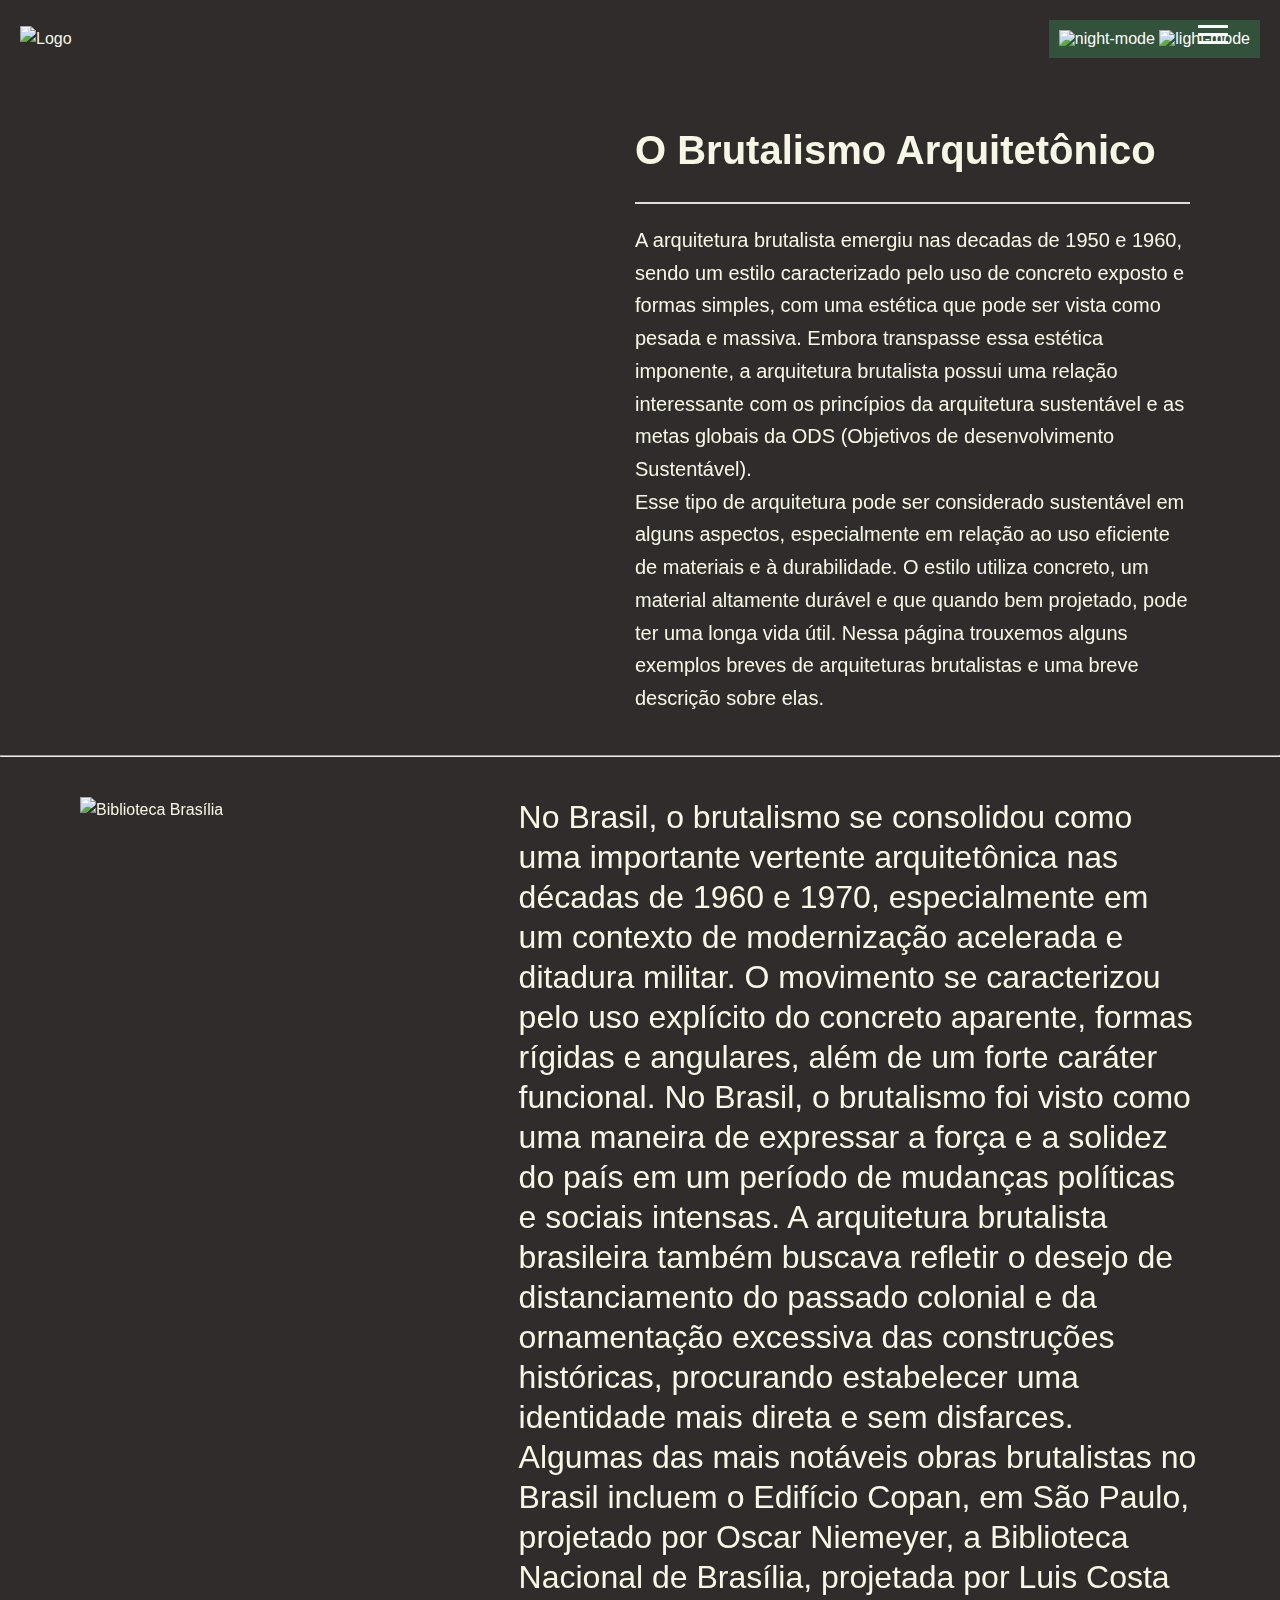
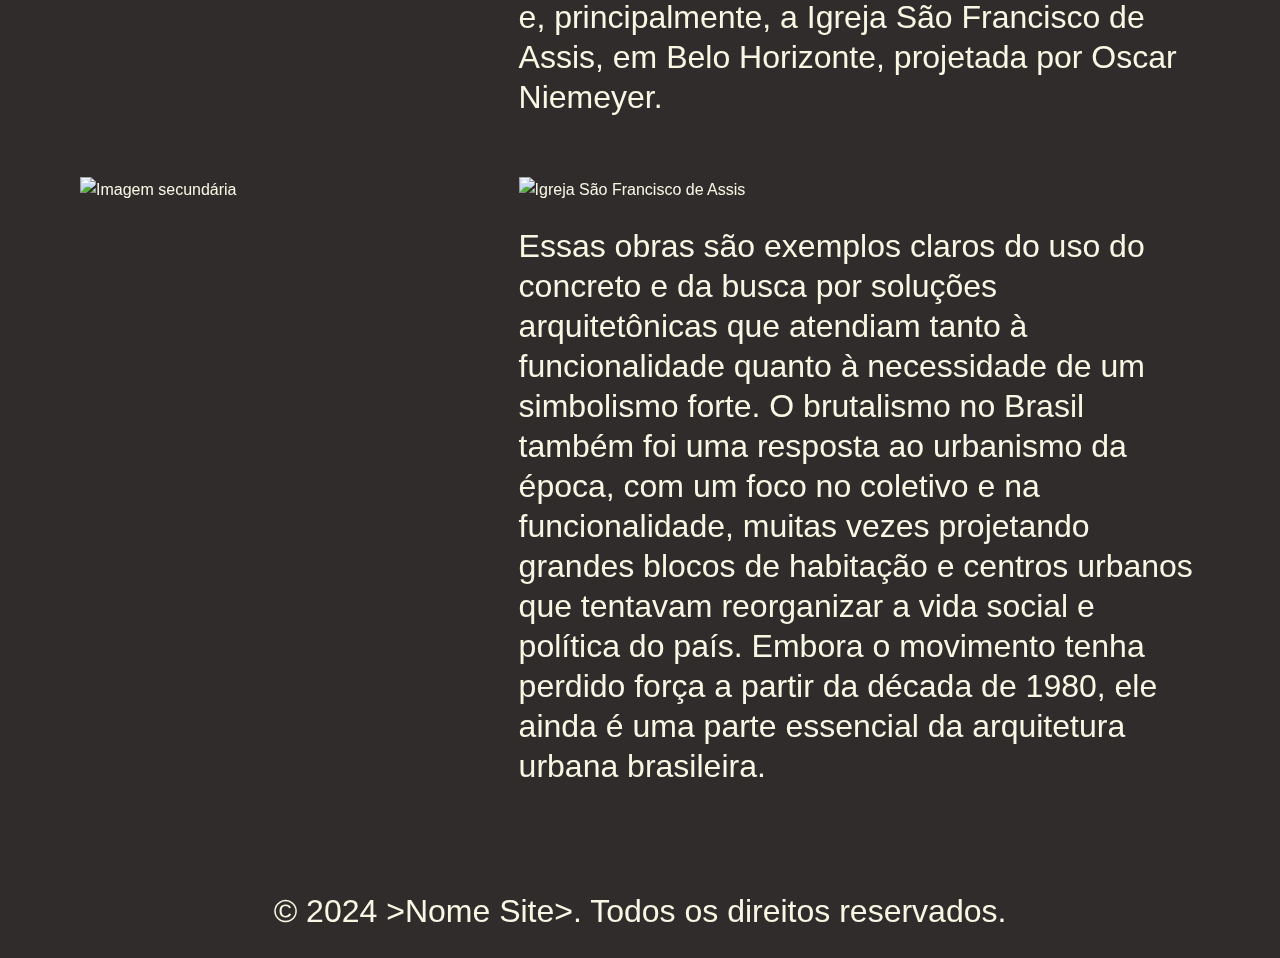
==== index.html @ 1330ae41 "Update index.html" ====
<!DOCTYPE html>
<html lang="pt-br">

<head>
    <meta charset="UTF-8">
    <meta name="viewport" content="width=device-width, initial-scale=1.0">
    <title>Layout de Site</title>
    <link rel="stylesheet" href="css/reset.css">
    <link href="https://fonts.googleapis.com/css2?family=Judson:ital,wght@0,400;0,700;1,400&family=Lobster&family=Playfair+Display:ital,wght@0,400..900;1,400..900&display=swap" rel="stylesheet">
    <link rel="stylesheet" href="./css/stylesheets1.css">
    <link rel="stylesheet" href="css/menu.css">
    <script src="js/header.js"></script>
</head>

<body>
    <section class="main-content">
        <div class="left-section">
            <iframe src="https://www.youtube.com/embed/bSVIuBmfrOA" frameborder="0" allow="accelerometer; autoplay; clipboard-write; encrypted-media; gyroscope; picture-in-picture" allowfullscreen></iframe>
        </div>
        <div class="right-section">
            <h1>O Brutalismo Arquitetônico</h1>
            <hr>
            <p><small>
                A arquitetura brutalista emergiu nas decadas de 1950 e 1960, sendo um estilo caracterizado pelo uso de concreto exposto e formas simples, com uma estética que pode ser vista como pesada e massiva.
                Embora transpasse essa estética imponente, a arquitetura brutalista possui uma relação interessante com os princípios da arquitetura sustentável e as metas globais da ODS (Objetivos de desenvolvimento Sustentável).
                <br>
                Esse tipo de arquitetura pode ser considerado sustentável em alguns aspectos, especialmente em relação ao uso eficiente de materiais e à durabilidade. O estilo utiliza concreto, um material altamente durável e que quando bem projetado, pode ter uma longa vida útil.
                Nessa página trouxemos alguns exemplos breves de arquiteturas brutalistas e uma breve descrição sobre elas.
            </small></p>
        </div>
    </section>

    <hr>

    <section class="additional-content">
        <!-- cima -->
        <div class="upper-row">
            <div class="upper-left-column">
                <img src="imgs/Biblioteca_Nacional_de_Brasília.jpg" alt="Biblioteca Brasília">
            </div>
            <div class="upper-right-column">
                <p>
                    No Brasil, o brutalismo se consolidou como uma importante vertente arquitetônica nas décadas de 1960 e 1970, especialmente em um contexto de modernização acelerada e ditadura militar. O movimento se caracterizou pelo uso explícito do concreto aparente, formas rígidas e angulares, além de um forte caráter funcional. No Brasil, o brutalismo foi visto como uma maneira de expressar a força e a solidez do país em um período de mudanças políticas e sociais intensas. A arquitetura brutalista brasileira também buscava refletir o desejo de distanciamento do passado colonial e da ornamentação excessiva das construções históricas, procurando estabelecer uma identidade mais direta e sem disfarces.

Algumas das mais notáveis obras brutalistas no Brasil incluem o Edifício Copan, em São Paulo, projetado por Oscar Niemeyer, a Biblioteca Nacional de Brasília, projetada por Luis Costa e, principalmente, a Igreja São Francisco de Assis, em Belo Horizonte, projetada por Oscar Niemeyer.
                </p>
                
            </div>
        </div>
    
        <!-- baixo -->
        <div class="lower-row">
            <div class="lower-left-column">
                <img src="imgs/Edifício_Copan.jpg" alt="Imagem secundária">
            </div>
            <div class="lower-right-column">
    
                <img src="imgs/Igreja_Sao_Franciso_Assis.jpg" alt="Igreja São Francisco de Assis">
                <p>
                    Essas obras são exemplos claros do uso do concreto e da busca por soluções arquitetônicas que atendiam tanto à funcionalidade quanto à necessidade de um simbolismo forte. O brutalismo no Brasil também foi uma resposta ao urbanismo da época, com um foco no coletivo e na funcionalidade, muitas vezes projetando grandes blocos de habitação e centros urbanos que tentavam reorganizar a vida social e política do país. Embora o movimento tenha perdido força a partir da década de 1980, ele ainda é uma parte essencial da arquitetura urbana brasileira.
                </p>
            </div>
        </div>
    </section>

    <footer>
        <p>&copy; 2024 >Nome Site>. Todos os direitos reservados.</p>
    </footer>

    <script src="js/script.js" defer></script>
</body>

</html>
---- css/stylesheets1.css ----
* {
    margin: 0;
    padding: 0;
    box-sizing: border-box;
}

/* Corpo e tipografia */
body {
    font-family: Helvetica, Arial, sans-serif;
    line-height: 1.6;
    color: #f6f8e4;
    background-color: #302c2c;
    transition: background-color 0.3s, color 0.3s;
}

h1 {
  font-weight: bold;
  font-size: 64px;
}

p {
  font-weight: 500;
  font-size: 32px;
}

small {
  font-weight: 400;
  font-size: 20px;
}


/* Cabeçalho */
header {
    display: flex;
    justify-content: space-between;
    align-items: center;
    padding: 20px;
    background-color: #302c2c;
    color: #f6f8e4;
}

/* Sessão principal */
.main-content {
    display: flex;
    justify-content: space-between;
    padding: 40px;
    gap: 20px;
}

.main-content .left-section iframe {
  width: 100%;
  height: 500px;
  max-width: 1000px;
}

.main-content .left-section{
  flex: 1;
}

.main-content .right-section {
  max-width: 600px;
  flex: 1;
  padding-left: 20px;
  margin-right: 50px;

}

.main-content h1 {
    font-size: 2.5rem;
    margin-bottom: 20px;
}

.main-content hr {
    margin: 20px 0;
    border: 1px solid #ddd;
}

.main-content p {
    font-size: 1.2rem;
    line-height: 1.6;
}

/* Sessão abaixo da principal */
.additional-content {
  display: flex;
  flex-direction: column;
  gap: 20px;
  padding: 40px;
  margin-left: 40px;
  margin-right: 40px;
}

.upper-row,
.lower-row {
  display: flex;
  gap: 20px;
  width: 100%;
}

.upper-row {
  padding-bottom: 20px;
}

.lower-row {
  padding-top: 20px
}

.upper-left-column,
.lower-left-column {
  flex: 1;
  max-width: 40%;
  padding-right: 20px;
}

.upper-right-column,
.lower-right-column {
  flex: 1.8;
  padding-left: 20px;
}

.upper-left-column,
.upper-right-column {
  max-height: 35%;
}

.lower-left-column,
.lower-right-column {
  max-height: 75%;
}

.upper-right-column p,
.lower-right-column p {
  text-align: left;
  line-height: 1.25;
}

.lower-right-column p {
  padding-top: 24px;
}

.upper-left-column img,
.lower-left-column img,
.lower-right-column img {
  width: 100%;
  height: auto;
  object-fit: cover;
}

/* Rodapé */
footer {
    background-color: #302c2c;
    color: #f6f8e4;
    text-align: center;
    padding: 20px;
    margin-top: 40px;
}

/* Responsividade */

  @media screen and (max-width: 768px) {
    .main-content {
        flex-direction: column;
        padding: 20px;
    }

    .main-content .left-section iframe {
        height: 300px;
    }

    .main-content .right-section {
        margin-left: 0;
        margin-right: 0;
    }

    .additional-content {
        flex-direction: column;
        padding: 20px;
    }

    .additional-content .left-column,
    .additional-content .right-column {
        width: 100%;
        margin-bottom: 20px;
    }
}

/* ------------------- ESTRUTURA Páginas de info -------------------------- */

.body-info {
    line-height: 1.6;
    transition: background-color 0.3s, color 0.3s;
    margin: 0;
    font-family: Helvetica, Arial, sans-serif;
    background-color: #302c2c;
    justify-content: center;
    align-items: center;
    min-height: 100vh;
  }

.container-info {
    width: 80%;
    max-width: 600px;
    margin: 50px auto;
    background-color: #BCB7C6;
    overflow: hidden;
    box-shadow: 0 4px 6px rgba(0, 0, 0, 0.3);
  }
  
  .header-info {
    background-color: #32523C;
    color: white;
    padding: 20px;
    text-align: center;
  }
  
  .content-info {
    padding: 20px;
    font-size: 16px;
    line-height: 1.5;
    color: #302c2c;
  }
  .content-info h2 {
    margin-top: 0;
  }
  .content-info h3 {
    margin-top: 0;
  }

  form {
    display: flex;
    flex-direction: column;
  }

  label {
    margin: 10px 0 5px;
    font-weight: bold;
  }

  input, textarea {
    width: 100%;
    padding: 10px;
    margin-bottom: 15px;
    border: 1px solid #000000;
    font-size: 14px;
  }

  textarea {
    resize: vertical;
    min-height: 100px;
  }

  button {
    background-color: #32523C;
    color: white;
    padding: 10px;
    border: none;
    font-size: 16px;
    cursor: pointer;
  }

  button:hover {
    background-color: #444;
  }

 /* ------------- ESTRUTURA PÁGINAS DE ASSUNTO/CONTEUDO ------------------*/

 .body-cont {
    font-family: Helvetica, Arial, sans-serif;
    line-height: 1.6;
    color: #f6f8e4;
    background-color: #302c2c;
    transition: background-color 0.3s, color 0.3s;
    margin: 0;
    padding: 0;
    justify-content: center;
    align-items: center; 
    min-height: 100vh;
}
  .container-cont {
    width: 90%;
    max-width: 1200px;
    margin: 0;
  }
  
  .carrossel {
    width: 100%;
    height: 400px;
    margin-bottom: 20px;
    overflow: hidden; 
    display: flex;
    justify-content: center;
    align-items: center;
  }
  
  .carrossel img {
    width: 100%;
    height: 100%;
    object-fit: cover; 
    display: block; 
    margin-left: 5%;
    margin-right: 5%;
}
  .content-cont {
    display: flex;
    gap: 20px;
  }
  
  /* Coluna esquerda */
  .coluna-esq-cont {
    margin-left: 5%;
    margin-right: 5%;
    flex: 1;
    display: flex;
    flex-direction: column;
    gap: 20px;
  }
  
  .box-cont {
    text-align: center;
  }

  .box-cont img {
    max-width: 100%;

}
  
  /* Coluna direita */
  .coluna-dir-cont {
    flex: 2;
    background-color: #302c2c;
    padding: 20px;
  }
  
  .coluna-dir-cont h2 {
    color: #f6f8e4;
  }
  
  .coluna-dir-cont p {
    color: #f6f8e4;
    line-height: 1.6;
    margin-top: 20px;
    margin-bottom: 20px;
  }

  /* ESTILIZAÇÃO Páginas de Assunto */

  .coluna-esq-cont img{
    margin-top: 50px;
    height: 450px;
    
  }

  .coluna-esq-cont h6{
    font-size: 0.9em;
  }

  .coluna-dir-cont h1{
    font-size: 2.5em;
    font-weight: bold;
  }

  .coluna-dir-cont h2{
    font-size: 1.5em;
    font-weight: bold;
  }

  .coluna-dir-cont h3{
    font-size: 1.3em;
    font-weight: bold;
  }

  .coluna-dir-cont p{
    font-size: 1.2em;
  }

  .coluna-dir-cont a,
  .coluna-esq-cont a{
    color: #BCB7C6;
    font-weight: bold; 
  }

  .coluna-dir-cont li{
    font-size: 1.2em;
    list-style-type: disc;

  }

  /* ESTILIZAÇÃO DA TABELA NA PÁGINA DE TECNOLOGIA SUSTENTAVEL */

  .sustainable-tech-table {
    width: 100%;
    border-collapse: collapse;
    font-family: Arial, sans-serif;
    text-align: left;
    margin: 20px 0;
    background-color: #302c2c;
    color: #f6f8e4;
}

  .sustainable-tech-table thead th {
    background-color: #32523C;
    color: #f6f8e4;
    padding: 12px;
    font-weight: bold;
    border-bottom: 2px solid #ddd;
}

  .sustainable-tech-table tbody td {
    padding: 10px;
    border-bottom: 1px solid #ddd;
}

  .sustainable-tech-table tbody tr:nth-child(even) {
    background-color: #444;
}

  .sustainable-tech-table tbody tr:hover {
    background-color: #555;
}

/* responsividade */

@media (max-width: 768px) {
  .content-cont {
    flex-direction: column;
    gap: 10px;
  }

  .carrossel img {
    width: 100%;
    height: auto;
  }

  .coluna-esq-cont, .coluna-dir-cont {
    flex: 1;
  }

  .coluna-esq-cont img {
    width: 100%;
    height: auto;
  }
}

@media (max-width: 480px) {
  .coluna-dir-cont h1 {
    font-size: 1.8em;
  }

  .coluna-dir-cont h2 {
    font-size: 1.2em;
  }

  .coluna-dir-cont p {
    font-size: 1em;
  }

  .coluna-esq-cont img {
    height: 300px; /* Ajuste a altura da imagem em telas menores */
  }
}
---- css/menu.css ----
*{
    text-decoration: none;
    list-style: none;
}
.menu{
    background:url('data:image/svg+xml,<svg viewBox="0 0 1000 1000" xmlns="http://www.w3.org/2000/svg"><defs><filter id="b" x="-500" y="-500" width="2000" height="2000" filterUnits="userSpaceOnUse"><feGaussianBlur in="SourceGraphic" stdDeviation="100"/></filter><filter id="a" x="-500" y="-500" width="2000" height="2000" filterUnits="userSpaceOnUse">><feFlood flood-color="%23fff" result="neutral-gray"/><feTurbulence type="fractalNoise" baseFrequency="2.5" numOctaves="100" stitchTiles="stitch" result="noise"/><feColorMatrix in="noise" type="saturate" values="0" result="destaturatedNoise"/><feComponentTransfer in="desaturatedNoise" result="theNoise"><feFuncA type="table" tableValues="0 0 0.05 0"/></feComponentTransfer><feBlend in="SourceGraphic" in2="theNoise" mode="soft-light" result="noisy-image"/></filter><radialGradient id="c" cx="50%" cy="50%" r="50%" fx="20%" fy="40%"><stop offset="0%" stop-color="%2349805e"/><stop offset="100%" stop-color="rgba(73,121,128,0.2)"/></radialGradient></defs><rect width="100%" height="100%"/><g filter="url(%23a)"><g filter="url(%23b)"><svg width="1000" height="1000" viewBox="0 0 500 500" xmlns="http://www.w3.org/2000/svg" transform="translate(-16.166 -17.051)"><path fill="url(%23c)" d="M475.5 404q-55.5 104-182 115T137 415q-30-115 15-204.5T301.5 119q104.5-2 167 89.5t7 195.5Z"/></svg></g></g><svg width="500" height="90.312" viewBox="0 0 1218 220" fill="none" xmlns="http://www.w3.org/2000/svg" transform="translate(250 454.844)"><path  fill="%23011537"/></svg></svg>');
    background-size:cover;
    background-position: center;;
    display: flex;
    opacity: 0 !important;
    pointer-events:none;
    justify-content: center;
    align-items: center;
    position: absolute;
    left:0;
    top:0;
    width:auto;
    width: 100vw;
    height: 100vh;
    max-width: 100%;
    padding:3rem;
    transition: .5s ease;
    z-index: 9999;
}
.menu ul{
    display: flex;
    flex-direction: column;
    align-items: center;
    width: 100%;
}
.menu ul li a{
    position: absolute;
    top:0; 
    left:0;
    color:white;
    font-family: "Playfair Display", serif;
    font-size:2rem;
    transition: .5s ease;
}
.menu ul li a:hover{
    /* letter-spacing: 3px; */
    /* transform-origin: center; */
    transform:scale(1.2);
}
.menu ul li{
    display: flex;
    max-width: 500px;
    white-space: nowrap;
    position: relative;
    padding:2rem;
}
.menu ul li a::before{
    content: '';
    position: absolute;
    left:-25px;
    top:calc(50% - 2px);
    width: 5px;
    height: 5px;
    border-radius:5px;
    background:white;
    transition: .5s ease-in-out;
}
.menu ul li:hover a::before{
    width:2px;
    height: 100%;
    border-radius:30px;
    left:-10px;
    top: 0;
}
.toggle-menu{
    display: flex;
    flex-direction: column;
    justify-content: center;
    gap:5px;
    align-items: center;
    position: absolute;
    top:calc(17px);
    right:50px;
    cursor: pointer;
    height:35px;
    width:35px;
    z-index: 99999;
}
.visible-menu{
    pointer-events: initial;
    opacity: 1 !important
}
.bar{
    position: relative;
    width:30px;
    height: 3px;
    background-color: white;
    transition:.5s ease
}
.middle-bar{
    background:transparent !important
}
.top-bar{
    position: absolute;
    transform: rotate(45deg);
    
}
.bottom-bar{
    position: absolute;
    transform: rotate(-45deg);
    
}
.toggle_icon{
    background:#ffffff22;
    border-radius:100%;
    width:50px;
    height: 50px;;
}
.header{
    position:absolute;
    transition:.2s ease;
}
.sticky-header{
    position:fixed;
    width:100%;
    top: 0;
    transition:0s;
}
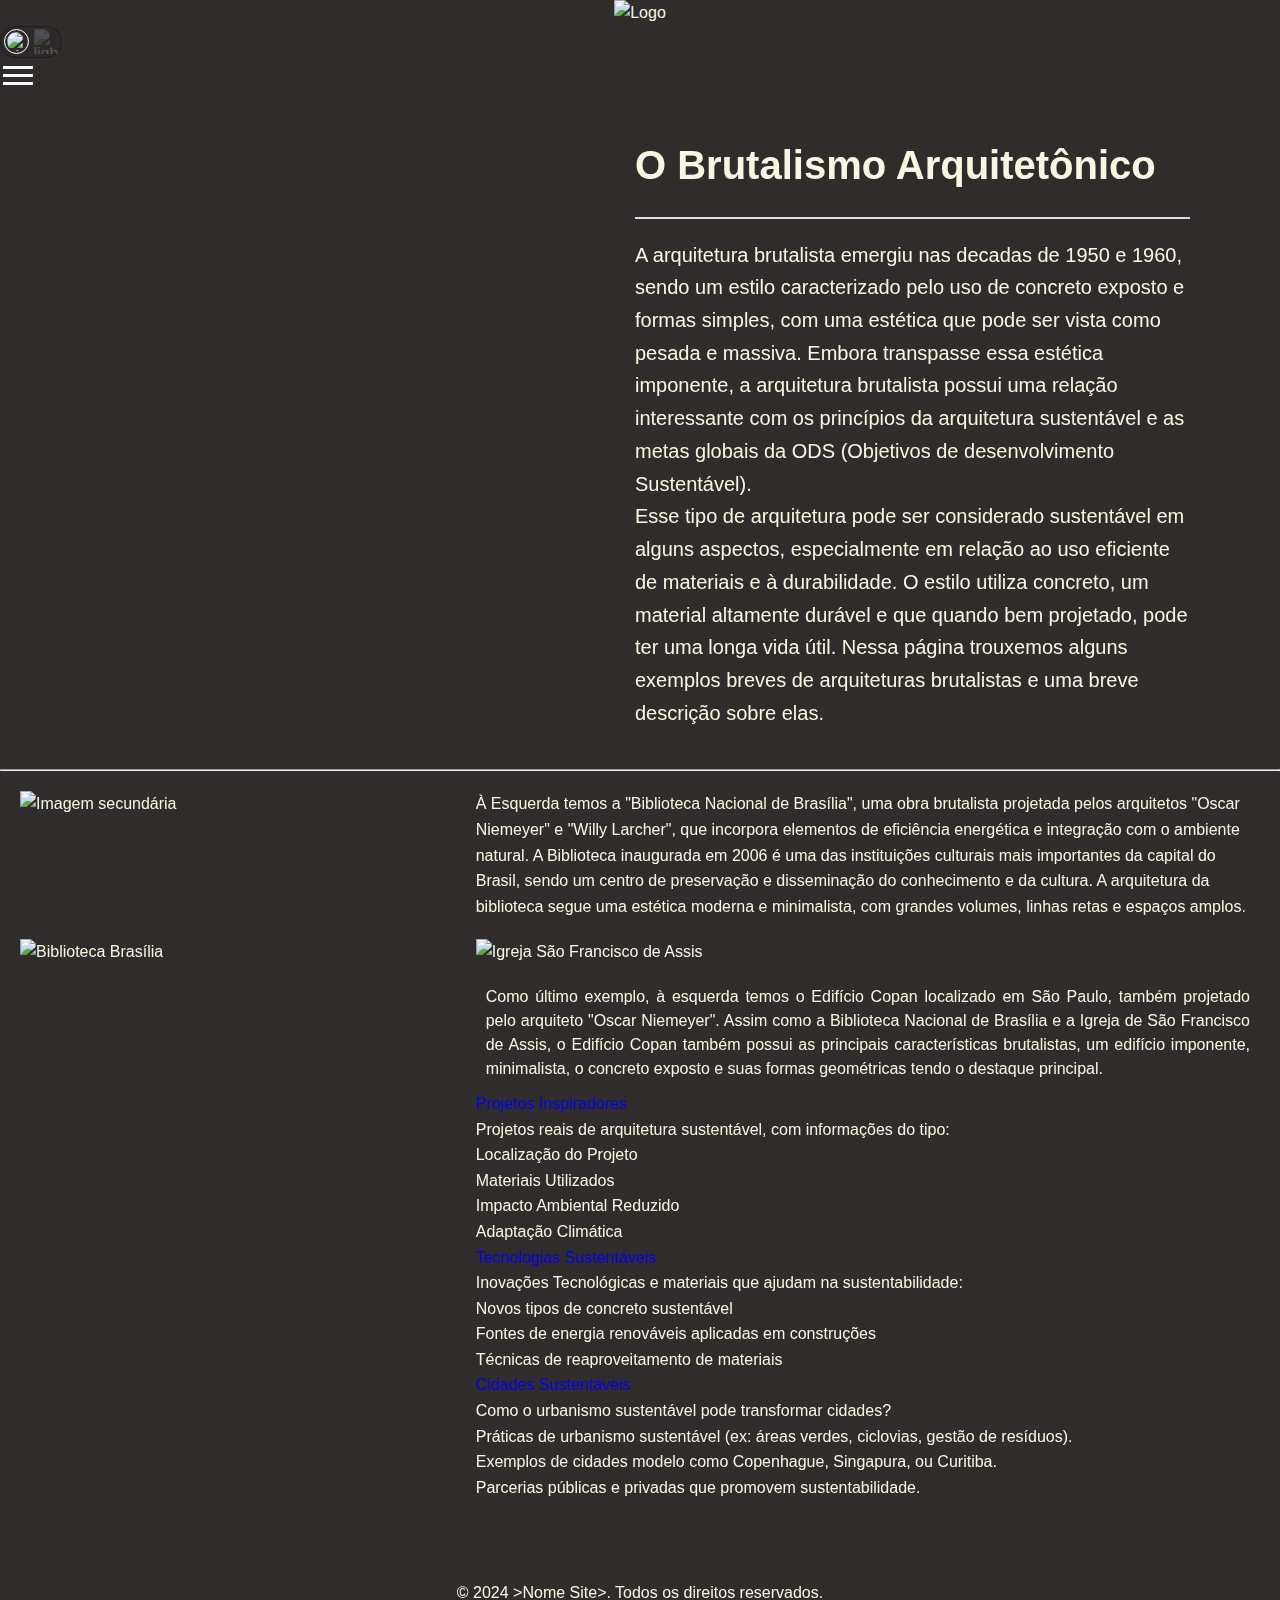
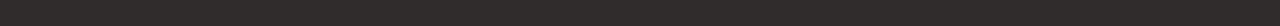
==== commit 236e094b: "ajustes slides" ====
--- a/index.html
+++ b/index.html
@@ -4,7 +4,7 @@
 <head>
     <meta charset="UTF-8">
     <meta name="viewport" content="width=device-width, initial-scale=1.0">
-    <title>Layout de Site</title>
+    <title>PAVIMENTO</title>
     <link rel="stylesheet" href="css/reset.css">
     <link href="https://fonts.googleapis.com/css2?family=Judson:ital,wght@0,400;0,700;1,400&family=Lobster&family=Playfair+Display:ital,wght@0,400..900;1,400..900&display=swap" rel="stylesheet">
     <link rel="stylesheet" href="./css/stylesheets1.css">
@@ -36,13 +36,13 @@
         <!-- cima -->
         <div class="upper-row">
             <div class="upper-left-column">
-                <img src="imgs/Biblioteca_Nacional_de_Brasília.jpg" alt="Biblioteca Brasília">
+                <img src="imgs/Edifício_Copan.jpg" alt="Imagem secundária">
             </div>
             <div class="upper-right-column">
                 <p>
-                    No Brasil, o brutalismo se consolidou como uma importante vertente arquitetônica nas décadas de 1960 e 1970, especialmente em um contexto de modernização acelerada e ditadura militar. O movimento se caracterizou pelo uso explícito do concreto aparente, formas rígidas e angulares, além de um forte caráter funcional. No Brasil, o brutalismo foi visto como uma maneira de expressar a força e a solidez do país em um período de mudanças políticas e sociais intensas. A arquitetura brutalista brasileira também buscava refletir o desejo de distanciamento do passado colonial e da ornamentação excessiva das construções históricas, procurando estabelecer uma identidade mais direta e sem disfarces.
-
-Algumas das mais notáveis obras brutalistas no Brasil incluem o Edifício Copan, em São Paulo, projetado por Oscar Niemeyer, a Biblioteca Nacional de Brasília, projetada por Luis Costa e, principalmente, a Igreja São Francisco de Assis, em Belo Horizonte, projetada por Oscar Niemeyer.
+                    À Esquerda temos a "Biblioteca Nacional de Brasília", uma obra brutalista projetada pelos arquitetos "Oscar Niemeyer" e "Willy Larcher", que incorpora elementos de eficiência energética e integração com o ambiente natural.
+                    A Biblioteca inaugurada em 2006 é uma das instituições culturais mais importantes da capital do Brasil, sendo um centro de preservação e disseminação do conhecimento e da cultura.
+                    A arquitetura da biblioteca segue uma estética moderna e minimalista, com grandes volumes, linhas retas e espaços amplos.
                 </p>
                 
             </div>
@@ -51,14 +51,37 @@
         <!-- baixo -->
         <div class="lower-row">
             <div class="lower-left-column">
-                <img src="imgs/Edifício_Copan.jpg" alt="Imagem secundária">
+                <img src="imgs/Biblioteca_Nacional_de_Brasília.jpg" alt="Biblioteca Brasília">
             </div>
             <div class="lower-right-column">
     
                 <img src="imgs/Igreja_Sao_Franciso_Assis.jpg" alt="Igreja São Francisco de Assis">
                 <p>
-                    Essas obras são exemplos claros do uso do concreto e da busca por soluções arquitetônicas que atendiam tanto à funcionalidade quanto à necessidade de um simbolismo forte. O brutalismo no Brasil também foi uma resposta ao urbanismo da época, com um foco no coletivo e na funcionalidade, muitas vezes projetando grandes blocos de habitação e centros urbanos que tentavam reorganizar a vida social e política do país. Embora o movimento tenha perdido força a partir da década de 1980, ele ainda é uma parte essencial da arquitetura urbana brasileira.
+                    Como último exemplo, à esquerda temos o Edifício Copan localizado em São Paulo, também projetado pelo arquiteto "Oscar Niemeyer". Assim como a Biblioteca Nacional de Brasília e a Igreja de São Francisco de Assis, o Edifício
+                    Copan também possui as principais características brutalistas, um edifício imponente, minimalista, o concreto exposto e suas formas geométricas tendo o destaque principal.
                 </p>
+                <li><a href="assunto.html">Projetos Inspiradores</a></li>
+                <ul>
+                    <li>Projetos reais de arquitetura sustentável, com informações do tipo:</li>
+                    <li>Localização do Projeto</li>
+                    <li>Materiais Utilizados</li>
+                    <li>Impacto Ambiental Reduzido</li>
+                    <li>Adaptação Climática</li>
+                </ul>
+                    <li><a href="assunto2.html">Tecnologias Sustentáveis</a></li>
+                <ul>
+                    <li>Inovações Tecnológicas e materiais que ajudam na sustentabilidade:</li>
+                    <li>Novos tipos de concreto sustentável</li>
+                    <li>Fontes de energia renováveis aplicadas em construções</li>
+                    <li>Técnicas de reaproveitamento de materiais</li>
+                </ul>
+                    <li><a href="assunto3.html">Cidades Sustentáveis</a></li>
+                <ul>
+                    <li>Como o urbanismo sustentável pode transformar cidades?</li>
+                    <li>Práticas de urbanismo sustentável (ex: áreas verdes, ciclovias, gestão de resíduos).</li>
+                    <li>Exemplos de cidades modelo como Copenhague, Singapura, ou Curitiba.</li>
+                    <li>Parcerias públicas e privadas que promovem sustentabilidade.</li>
+                </ul>
             </div>
         </div>
     </section>
--- a/css/stylesheets1.css
+++ b/css/stylesheets1.css
@@ -15,13 +15,9 @@
 
 h1 {
   font-weight: bold;
-  font-size: 64px;
-}
-
-p {
-  font-weight: 500;
-  font-size: 32px;
-}
+  font-size: 2rem;
+}
+
 
 small {
   font-weight: 400;
@@ -29,15 +25,7 @@
 }
 
 
-/* Cabeçalho */
-header {
-    display: flex;
-    justify-content: space-between;
-    align-items: center;
-    padding: 20px;
-    background-color: #302c2c;
-    color: #f6f8e4;
-}
+
 
 /* Sessão principal */
 .main-content {
@@ -85,9 +73,7 @@
   display: flex;
   flex-direction: column;
   gap: 20px;
-  padding: 40px;
-  margin-left: 40px;
-  margin-right: 40px;
+  padding: 20px;
 }
 
 .upper-row,
@@ -97,53 +83,43 @@
   width: 100%;
 }
 
-.upper-row {
-  padding-bottom: 20px;
-}
-
-.lower-row {
-  padding-top: 20px
-}
-
+/* Proportions: Left column is smaller, Right column is 1.8x the width */
 .upper-left-column,
 .lower-left-column {
   flex: 1;
-  max-width: 40%;
-  padding-right: 20px;
 }
 
 .upper-right-column,
 .lower-right-column {
   flex: 1.8;
-  padding-left: 20px;
-}
-
+}
+
+/* Heights: Lower is 1.6x the height of the upper */
 .upper-left-column,
 .upper-right-column {
-  max-height: 35%;
+  height: 35%; /* Define a base height */
 }
 
 .lower-left-column,
 .lower-right-column {
-  max-height: 75%;
-}
-
-.upper-right-column p,
+  height: 56%; /* 1.6x the height of the upper */
+}
+
+/* Content Styling */
+.upper-left-column p,
+.lower-left-column p,
 .lower-right-column p {
-  text-align: left;
-  line-height: 1.25;
-}
-
-.lower-right-column p {
-  padding-top: 24px;
-}
-
-.upper-left-column img,
+  text-align: justify;
+  line-height: 1.5;
+  padding: 10px;
+}
+
+.upper-right-column img,
 .lower-left-column img,
 .lower-right-column img {
   width: 100%;
   height: auto;
-  object-fit: cover;
+  margin-bottom: 10px;
 }
 
 /* Rodapé */
@@ -194,16 +170,18 @@
     background-color: #302c2c;
     justify-content: center;
     align-items: center;
-    min-height: 100vh;
+    /* min-height: 100vh; */
   }
 
 .container-info {
+    display: flex;
+    flex-direction: column;
+    justify-content: center;
     width: 80%;
     max-width: 600px;
+    min-height: calc(100vh - 150px);
     margin: 50px auto;
-    background-color: #BCB7C6;
     overflow: hidden;
-    box-shadow: 0 4px 6px rgba(0, 0, 0, 0.3);
   }
   
   .header-info {
@@ -218,6 +196,8 @@
     font-size: 16px;
     line-height: 1.5;
     color: #302c2c;
+    background-color: #BCB7C6;
+    box-shadow: 0 4px 6px rgba(0, 0, 0, 0.3);
   }
   .content-info h2 {
     margin-top: 0;
@@ -458,3 +438,10 @@
     height: 300px; /* Ajuste a altura da imagem em telas menores */
   }
 }
+
+.ancora-espaco{
+  position: relative;
+  top:-100px;
+  height: 0;
+  visibility: hidden;
+}--- a/css/menu.css
+++ b/css/menu.css
@@ -2,8 +2,22 @@
     text-decoration: none;
     list-style: none;
 }
+html{
+    overflow-x: hidden !important;
+    scroll-padding-top: 100px !important;
+}
+:root{
+    --branco: #f6f8e4;
+    --preto: #302c2c;
+}
+.header{
+    display: flex;
+    justify-content: space-between;
+    align-items: center;
+    background-color: var(--preto);
+}
 .menu{
-    background:url('data:image/svg+xml,<svg viewBox="0 0 1000 1000" xmlns="http://www.w3.org/2000/svg"><defs><filter id="b" x="-500" y="-500" width="2000" height="2000" filterUnits="userSpaceOnUse"><feGaussianBlur in="SourceGraphic" stdDeviation="100"/></filter><filter id="a" x="-500" y="-500" width="2000" height="2000" filterUnits="userSpaceOnUse">><feFlood flood-color="%23fff" result="neutral-gray"/><feTurbulence type="fractalNoise" baseFrequency="2.5" numOctaves="100" stitchTiles="stitch" result="noise"/><feColorMatrix in="noise" type="saturate" values="0" result="destaturatedNoise"/><feComponentTransfer in="desaturatedNoise" result="theNoise"><feFuncA type="table" tableValues="0 0 0.05 0"/></feComponentTransfer><feBlend in="SourceGraphic" in2="theNoise" mode="soft-light" result="noisy-image"/></filter><radialGradient id="c" cx="50%" cy="50%" r="50%" fx="20%" fy="40%"><stop offset="0%" stop-color="%2349805e"/><stop offset="100%" stop-color="rgba(73,121,128,0.2)"/></radialGradient></defs><rect width="100%" height="100%"/><g filter="url(%23a)"><g filter="url(%23b)"><svg width="1000" height="1000" viewBox="0 0 500 500" xmlns="http://www.w3.org/2000/svg" transform="translate(-16.166 -17.051)"><path fill="url(%23c)" d="M475.5 404q-55.5 104-182 115T137 415q-30-115 15-204.5T301.5 119q104.5-2 167 89.5t7 195.5Z"/></svg></g></g><svg width="500" height="90.312" viewBox="0 0 1218 220" fill="none" xmlns="http://www.w3.org/2000/svg" transform="translate(250 454.844)"><path  fill="%23011537"/></svg></svg>');
+    background-color: var(--preto);
     background-size:cover;
     background-position: center;;
     display: flex;
@@ -14,7 +28,6 @@
     position: absolute;
     left:0;
     top:0;
-    width:auto;
     width: 100vw;
     height: 100vh;
     max-width: 100%;
@@ -22,24 +35,37 @@
     transition: .5s ease;
     z-index: 9999;
 }
+.menu::before{
+    content: '';
+    position: absolute;
+    top:0;
+    left:0;
+    width: inherit;
+    height: inherit;
+    background:url(https://images.unsplash.com/photo-1491895200222-0fc4a4c35e18?q=80&w=1974&auto=format&fit=crop&ixlib=rb-4.0.3&ixid=M3wxMjA3fDB8MHxwaG90by1wYWdlfHx8fGVufDB8fHx8fA%3D%3D);
+    z-index: 99998 !important;
+    opacity: 0.1;
+}
 .menu ul{
     display: flex;
     flex-direction: column;
     align-items: center;
     width: 100%;
+    z-index: 99999;
 }
 .menu ul li a{
-    position: absolute;
+    /* position: absolute; */
     top:0; 
     left:0;
-    color:white;
-    font-family: "Playfair Display", serif;
+    font-family: "Helvetica", sans-serif;
+    font-weight: 600;
     font-size:2rem;
+    text-align: center;
+    text-transform: uppercase;
     transition: .5s ease;
+    color: var(--branco);
 }
 .menu ul li a:hover{
-    /* letter-spacing: 3px; */
-    /* transform-origin: center; */
     transform:scale(1.2);
 }
 .menu ul li{
@@ -47,7 +73,6 @@
     max-width: 500px;
     white-space: nowrap;
     position: relative;
-    padding:2rem;
 }
 .menu ul li a::before{
     content: '';
@@ -57,23 +82,46 @@
     width: 5px;
     height: 5px;
     border-radius:5px;
-    background:white;
+    background:transparent;
     transition: .5s ease-in-out;
 }
 .menu ul li:hover a::before{
+    background-color: white;
     width:2px;
     height: 100%;
     border-radius:30px;
     left:-10px;
     top: 0;
 }
+.logo{
+    display: flex;
+    justify-content: center;
+    align-items: center;
+}
+.nome-logo{
+    text-transform: uppercase;
+    font-size:20px;
+    color:var(--preto);
+    padding:5px 10px;
+    background-color: var(--branco);
+    line-height: 20px;
+    margin-left:5px
+  }
+
+.header a{
+    color: var(--white)
+}
+.switch-logo{
+    background:var(--preto);
+    color: var(--white);
+}
 .toggle-menu{
     display: flex;
     flex-direction: column;
     justify-content: center;
     gap:5px;
     align-items: center;
-    position: absolute;
+    /* position: absolute; */
     top:calc(17px);
     right:50px;
     cursor: pointer;
@@ -82,6 +130,7 @@
     z-index: 99999;
 }
 .visible-menu{
+    
     pointer-events: initial;
     opacity: 1 !important
 }
@@ -112,12 +161,71 @@
     height: 50px;;
 }
 .header{
-    position:absolute;
-    transition:.2s ease;
+    padding: 1rem 3rem !important;
+    box-sizing: border-box;
+}
+.header nav{
+    display: flex;
+    gap: 1rem;
+}
+.fixed-height{
+    display: none;
+    height: 150px;
+    background-color: tomato;;
 }
 .sticky-header{
     position:fixed;
     width:100%;
     top: 0;
     transition:0s;
+}
+.theme-switch{
+    width: 30px;
+    height :30px;
+    border: 50%;
+    padding:15px 30px;
+    background-color: #00000011;
+    display: flex;
+    justify-content: center;
+    align-items: center;
+    gap: 5px;;
+    /* position: absolute; */
+    top:calc(18px);
+    right:125px;
+    border:1px solid #00000055;
+    border-radius:20px;
+}
+.night-mode, .light-mode{
+    transition: .5s ease;
+}
+.theme-active.night-mode{
+    border:1px solid white;
+    border-radius:100%;
+    opacity: 1;
+    padding:2px;
+}
+.theme-active.light-mode{
+    background:var(--preto);
+    border-radius:100%;
+    padding:2px
+}
+.theme-desactive.night-mode{
+    filter: brightness(0) saturate(100%) invert(0%) sepia(14%) saturate(904%) hue-rotate(8deg) brightness(91%) contrast(103%);
+    opacity: 0.2;
+}
+.theme-desactive.light-mode{
+    opacity: 0.2;
+}
+.menu .footer-menu{
+    display: flex;
+    flex-direction: row;
+    justify-content: center;
+    gap: 2rem;
+    position: absolute;
+    bottom:25px;
+    border-top:1px solid var(--branco)
+}
+.menu .footer-menu a{
+    margin-top:25px;
+    font-size:1rem
 }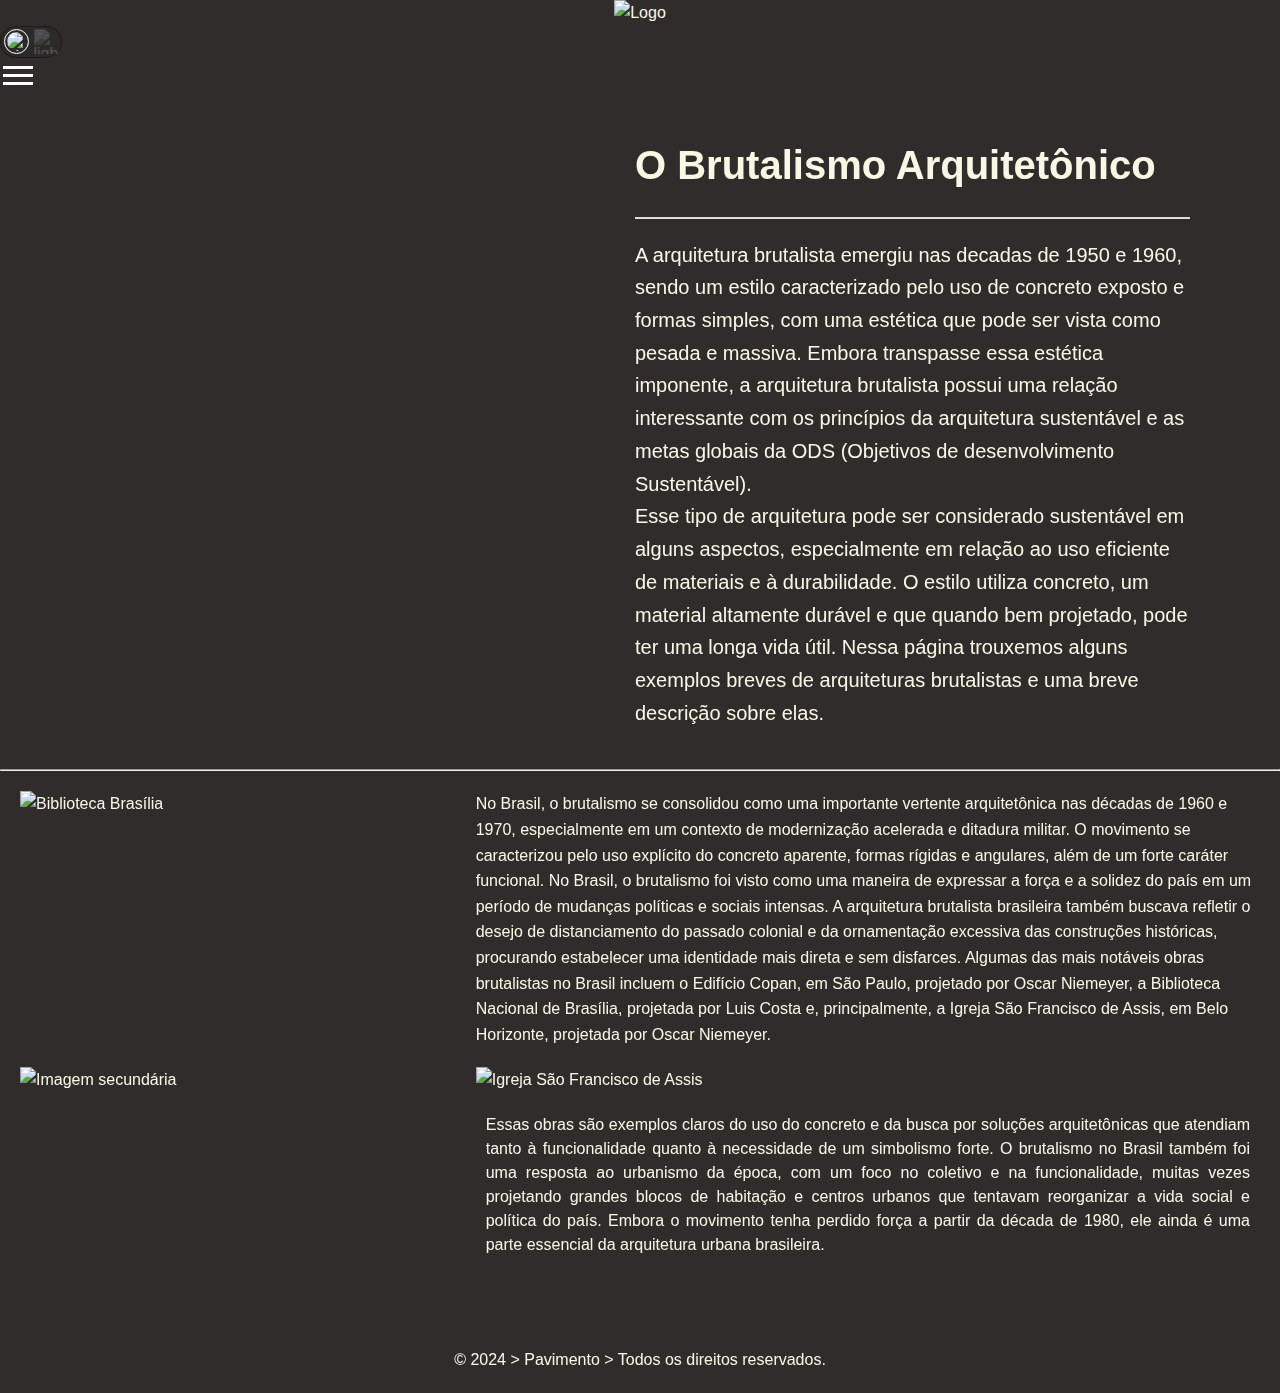
==== commit 793b26bb: "Favicon + ajustes" ====
--- a/index.html
+++ b/index.html
@@ -9,7 +9,9 @@
     <link href="https://fonts.googleapis.com/css2?family=Judson:ital,wght@0,400;0,700;1,400&family=Lobster&family=Playfair+Display:ital,wght@0,400..900;1,400..900&display=swap" rel="stylesheet">
     <link rel="stylesheet" href="./css/stylesheets1.css">
     <link rel="stylesheet" href="css/menu.css">
+    <link rel="shortcut icon" href="imgs/favicon.png" type="image/x-icon">
     <script src="js/header.js"></script>
+    
 </head>
 
 <body>
@@ -36,13 +38,13 @@
         <!-- cima -->
         <div class="upper-row">
             <div class="upper-left-column">
-                <img src="imgs/Edifício_Copan.jpg" alt="Imagem secundária">
+                <img src="imgs/Biblioteca_Nacional_de_Brasília.jpg" alt="Biblioteca Brasília">
             </div>
             <div class="upper-right-column">
                 <p>
-                    À Esquerda temos a "Biblioteca Nacional de Brasília", uma obra brutalista projetada pelos arquitetos "Oscar Niemeyer" e "Willy Larcher", que incorpora elementos de eficiência energética e integração com o ambiente natural.
-                    A Biblioteca inaugurada em 2006 é uma das instituições culturais mais importantes da capital do Brasil, sendo um centro de preservação e disseminação do conhecimento e da cultura.
-                    A arquitetura da biblioteca segue uma estética moderna e minimalista, com grandes volumes, linhas retas e espaços amplos.
+                    No Brasil, o brutalismo se consolidou como uma importante vertente arquitetônica nas décadas de 1960 e 1970, especialmente em um contexto de modernização acelerada e ditadura militar. O movimento se caracterizou pelo uso explícito do concreto aparente, formas rígidas e angulares, além de um forte caráter funcional. No Brasil, o brutalismo foi visto como uma maneira de expressar a força e a solidez do país em um período de mudanças políticas e sociais intensas. A arquitetura brutalista brasileira também buscava refletir o desejo de distanciamento do passado colonial e da ornamentação excessiva das construções históricas, procurando estabelecer uma identidade mais direta e sem disfarces.
+
+Algumas das mais notáveis obras brutalistas no Brasil incluem o Edifício Copan, em São Paulo, projetado por Oscar Niemeyer, a Biblioteca Nacional de Brasília, projetada por Luis Costa e, principalmente, a Igreja São Francisco de Assis, em Belo Horizonte, projetada por Oscar Niemeyer.
                 </p>
                 
             </div>
@@ -51,43 +53,20 @@
         <!-- baixo -->
         <div class="lower-row">
             <div class="lower-left-column">
-                <img src="imgs/Biblioteca_Nacional_de_Brasília.jpg" alt="Biblioteca Brasília">
+                <img src="imgs/Edifício_Copan.jpg" alt="Imagem secundária">
             </div>
             <div class="lower-right-column">
     
                 <img src="imgs/Igreja_Sao_Franciso_Assis.jpg" alt="Igreja São Francisco de Assis">
                 <p>
-                    Como último exemplo, à esquerda temos o Edifício Copan localizado em São Paulo, também projetado pelo arquiteto "Oscar Niemeyer". Assim como a Biblioteca Nacional de Brasília e a Igreja de São Francisco de Assis, o Edifício
-                    Copan também possui as principais características brutalistas, um edifício imponente, minimalista, o concreto exposto e suas formas geométricas tendo o destaque principal.
+                    Essas obras são exemplos claros do uso do concreto e da busca por soluções arquitetônicas que atendiam tanto à funcionalidade quanto à necessidade de um simbolismo forte. O brutalismo no Brasil também foi uma resposta ao urbanismo da época, com um foco no coletivo e na funcionalidade, muitas vezes projetando grandes blocos de habitação e centros urbanos que tentavam reorganizar a vida social e política do país. Embora o movimento tenha perdido força a partir da década de 1980, ele ainda é uma parte essencial da arquitetura urbana brasileira.
                 </p>
-                <li><a href="assunto.html">Projetos Inspiradores</a></li>
-                <ul>
-                    <li>Projetos reais de arquitetura sustentável, com informações do tipo:</li>
-                    <li>Localização do Projeto</li>
-                    <li>Materiais Utilizados</li>
-                    <li>Impacto Ambiental Reduzido</li>
-                    <li>Adaptação Climática</li>
-                </ul>
-                    <li><a href="assunto2.html">Tecnologias Sustentáveis</a></li>
-                <ul>
-                    <li>Inovações Tecnológicas e materiais que ajudam na sustentabilidade:</li>
-                    <li>Novos tipos de concreto sustentável</li>
-                    <li>Fontes de energia renováveis aplicadas em construções</li>
-                    <li>Técnicas de reaproveitamento de materiais</li>
-                </ul>
-                    <li><a href="assunto3.html">Cidades Sustentáveis</a></li>
-                <ul>
-                    <li>Como o urbanismo sustentável pode transformar cidades?</li>
-                    <li>Práticas de urbanismo sustentável (ex: áreas verdes, ciclovias, gestão de resíduos).</li>
-                    <li>Exemplos de cidades modelo como Copenhague, Singapura, ou Curitiba.</li>
-                    <li>Parcerias públicas e privadas que promovem sustentabilidade.</li>
-                </ul>
             </div>
         </div>
     </section>
 
     <footer>
-        <p>&copy; 2024 >Nome Site>. Todos os direitos reservados.</p>
+        <p>&copy; 2024 > Pavimento > Todos os direitos reservados.</p>
     </footer>
 
     <script src="js/script.js" defer></script>
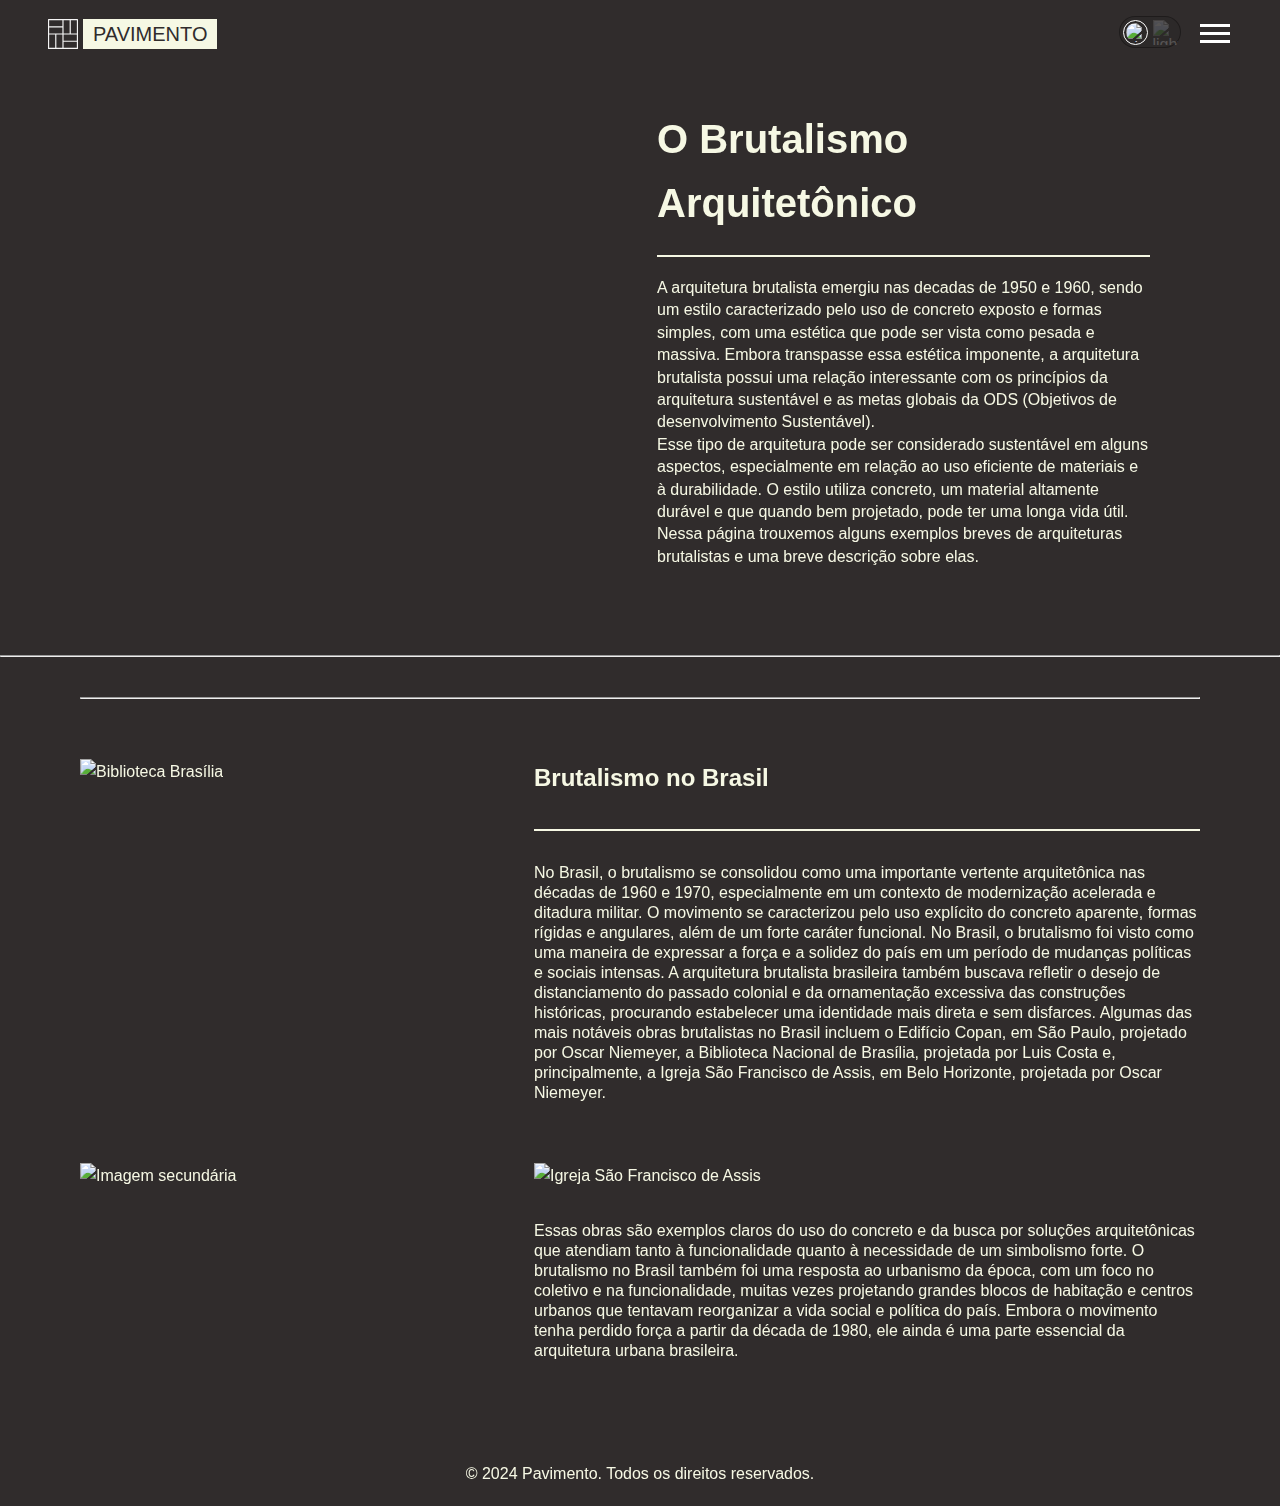
==== commit fc0dbbe0: "Update index.html" ====
--- a/index.html
+++ b/index.html
@@ -35,12 +35,15 @@
     <hr>
 
     <section class="additional-content">
+        <hr>
         <!-- cima -->
         <div class="upper-row">
             <div class="upper-left-column">
                 <img src="imgs/Biblioteca_Nacional_de_Brasília.jpg" alt="Biblioteca Brasília">
             </div>
             <div class="upper-right-column">
+                <h2>Brutalismo no Brasil</h2>
+                <hr>
                 <p>
                     No Brasil, o brutalismo se consolidou como uma importante vertente arquitetônica nas décadas de 1960 e 1970, especialmente em um contexto de modernização acelerada e ditadura militar. O movimento se caracterizou pelo uso explícito do concreto aparente, formas rígidas e angulares, além de um forte caráter funcional. No Brasil, o brutalismo foi visto como uma maneira de expressar a força e a solidez do país em um período de mudanças políticas e sociais intensas. A arquitetura brutalista brasileira também buscava refletir o desejo de distanciamento do passado colonial e da ornamentação excessiva das construções históricas, procurando estabelecer uma identidade mais direta e sem disfarces.
 
@@ -66,7 +69,7 @@
     </section>
 
     <footer>
-        <p>&copy; 2024 > Pavimento > Todos os direitos reservados.</p>
+        <p>&copy; 2024 Pavimento. Todos os direitos reservados.</p>
     </footer>
 
     <script src="js/script.js" defer></script>
--- a/css/stylesheets1.css
+++ b/css/stylesheets1.css
@@ -18,11 +18,21 @@
   font-size: 2rem;
 }
 
+h2 {
+  font-weight: 700;
+  font-size: 24px;
+}
+
+p {
+  font-weight: 500;
+  font-size: 16px;
+}
 
 small {
   font-weight: 400;
-  font-size: 20px;
-}
+  font-size: 16px;
+}
+
 
 
 
@@ -33,6 +43,8 @@
     justify-content: space-between;
     padding: 40px;
     gap: 20px;
+    margin-left: 40px;
+    margin-right: 40px;
 }
 
 .main-content .left-section iframe {
@@ -43,12 +55,13 @@
 
 .main-content .left-section{
   flex: 1;
+  padding-right: 32px;
 }
 
 .main-content .right-section {
   max-width: 600px;
   flex: 1;
-  padding-left: 20px;
+  padding-left: 32px;
   margin-right: 50px;
 
 }
@@ -60,12 +73,11 @@
 
 .main-content hr {
     margin: 20px 0;
-    border: 1px solid #ddd;
+    border: 1px solid #f6f8e4;
 }
 
 .main-content p {
-    font-size: 1.2rem;
-    line-height: 1.6;
+    line-height: 1.4;
 }
 
 /* Sessão abaixo da principal */
@@ -73,8 +85,11 @@
   display: flex;
   flex-direction: column;
   gap: 20px;
-  padding: 20px;
-}
+  padding: 40px;
+  margin-left: 40px;
+  margin-right: 40px;
+}
+
 
 .upper-row,
 .lower-row {
@@ -83,43 +98,61 @@
   width: 100%;
 }
 
-/* Proportions: Left column is smaller, Right column is 1.8x the width */
+.upper-row {
+  padding-bottom: 20px;
+  padding-top: 40px;
+}
+
+.lower-row {
+  padding-top: 20px;
+
+}
+
 .upper-left-column,
 .lower-left-column {
   flex: 1;
+  max-width: 40%;
+  padding-right: 32px;
 }
 
 .upper-right-column,
 .lower-right-column {
   flex: 1.8;
-}
-
-/* Heights: Lower is 1.6x the height of the upper */
+  padding-left: 32px;
+}
+
 .upper-left-column,
 .upper-right-column {
-  height: 35%; /* Define a base height */
+  max-height: 35%;
 }
 
 .lower-left-column,
 .lower-right-column {
-  height: 56%; /* 1.6x the height of the upper */
-}
-
-/* Content Styling */
-.upper-left-column p,
-.lower-left-column p,
+  max-height: 85%;
+}
+
+.upper-right-column hr {
+  margin: 32px 0;
+  border: 1px solid #f6f8e4;
+}
+
+.upper-right-column p,
 .lower-right-column p {
-  text-align: justify;
-  line-height: 1.5;
-  padding: 10px;
-}
-
-.upper-right-column img,
+  text-align: left;
+  line-height: 1.25;
+}
+
+.lower-right-column p {
+  padding-top: 32px;
+}
+
+
+.upper-left-column img,
 .lower-left-column img,
 .lower-right-column img {
   width: 100%;
   height: auto;
-  margin-bottom: 10px;
+  object-fit: cover;
 }
 
 /* Rodapé */
@@ -134,30 +167,73 @@
 /* Responsividade */
 
   @media screen and (max-width: 768px) {
-    .main-content {
-        flex-direction: column;
-        padding: 20px;
-    }
-
-    .main-content .left-section iframe {
-        height: 300px;
-    }
-
-    .main-content .right-section {
-        margin-left: 0;
-        margin-right: 0;
-    }
-
-    .additional-content {
-        flex-direction: column;
-        padding: 20px;
-    }
-
-    .additional-content .left-column,
-    .additional-content .right-column {
-        width: 100%;
-        margin-bottom: 20px;
-    }
+  .main-content {
+    flex-direction: column;
+    padding: 10px;
+    width: 100%;
+    box-sizing: border-box;
+  }
+
+  .main-content .left-section iframe {
+    width: 100%;
+    height: 300px;
+  }
+
+  .main-content .right-section {
+    margin: 0;
+    padding: 0;
+    text-align: justify;
+    width: 100%;
+  }
+
+  .main-content h1 {
+    font-size: 1.8rem;
+  }
+
+  .main-content p {
+    font-size: 1rem;
+    line-height: 1.5;
+  }
+
+  .additional-content {
+    gap: 10px;
+    width: 100%; 
+  }
+
+  .upper-row, .lower-row {
+    flex-direction: column;
+    width: 100%;
+  }
+
+  .upper-left-column, 
+  .upper-right-column, 
+  .lower-left-column, 
+  .lower-right-column {
+    width: 100%;
+    height: auto;
+  }
+
+  .upper-right-column img,
+  .lower-left-column img,
+  .lower-right-column img {
+    width: 100%;
+    height: auto;
+    object-fit: cover;
+  }
+
+  .upper-left-column,
+  .upper-right-column,
+  .lower-left-column,
+  .lower-right-column p {
+    margin-bottom: 20px;
+    width: 100%;
+  }
+
+  .lower-right-column {
+    display: flex;
+    flex-direction: column-reverse;
+    width: 100%;
+  }
 }
 
 /* ------------------- ESTRUTURA Páginas de info -------------------------- */
@@ -444,4 +520,4 @@
   top:-100px;
   height: 0;
   visibility: hidden;
-}+}
--- a/css/menu.css
+++ b/css/menu.css
@@ -43,6 +43,8 @@
     width: inherit;
     height: inherit;
     background:url(https://images.unsplash.com/photo-1491895200222-0fc4a4c35e18?q=80&w=1974&auto=format&fit=crop&ixlib=rb-4.0.3&ixid=M3wxMjA3fDB8MHxwaG90by1wYWdlfHx8fGVufDB8fHx8fA%3D%3D);
+    background-size:cover;
+    background-repeat: no-repeat;
     z-index: 99998 !important;
     opacity: 0.1;
 }
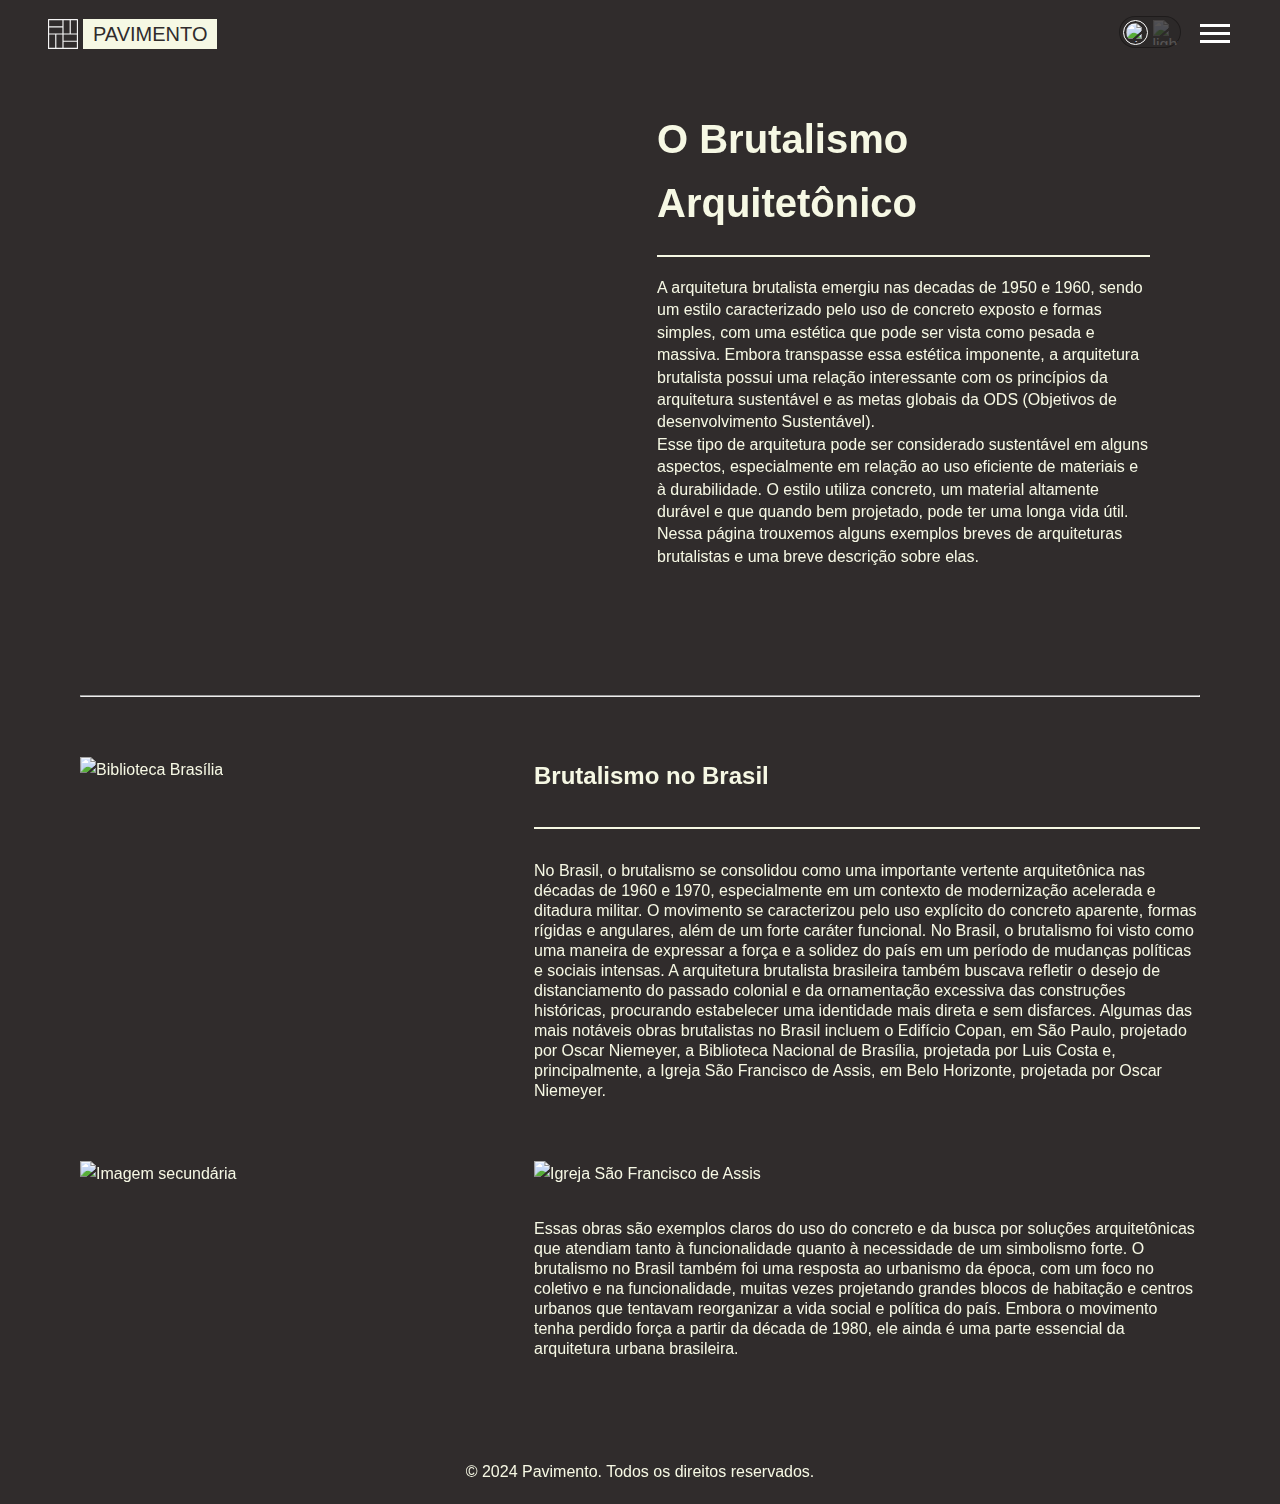
==== commit 199db4b7: "Update index.html" ====
--- a/index.html
+++ b/index.html
@@ -31,8 +31,6 @@
             </small></p>
         </div>
     </section>
-
-    <hr>
 
     <section class="additional-content">
         <hr>
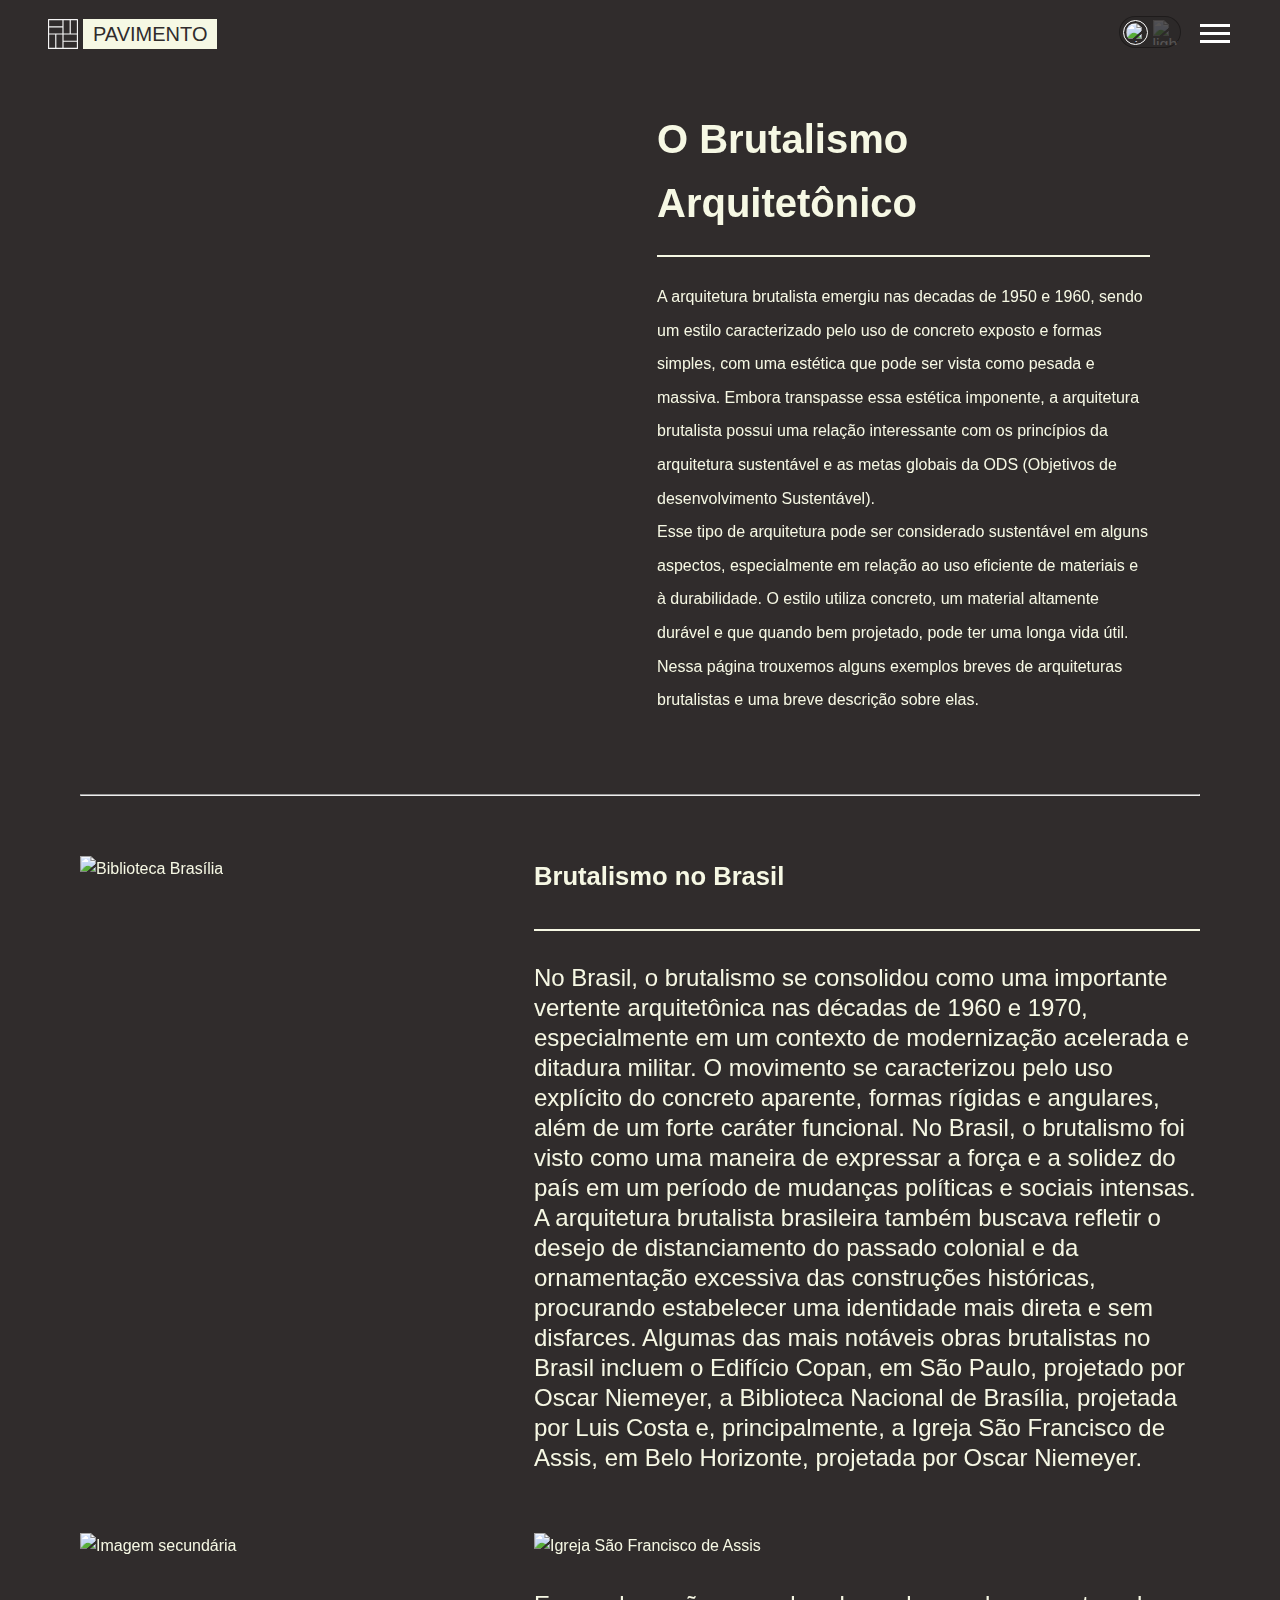
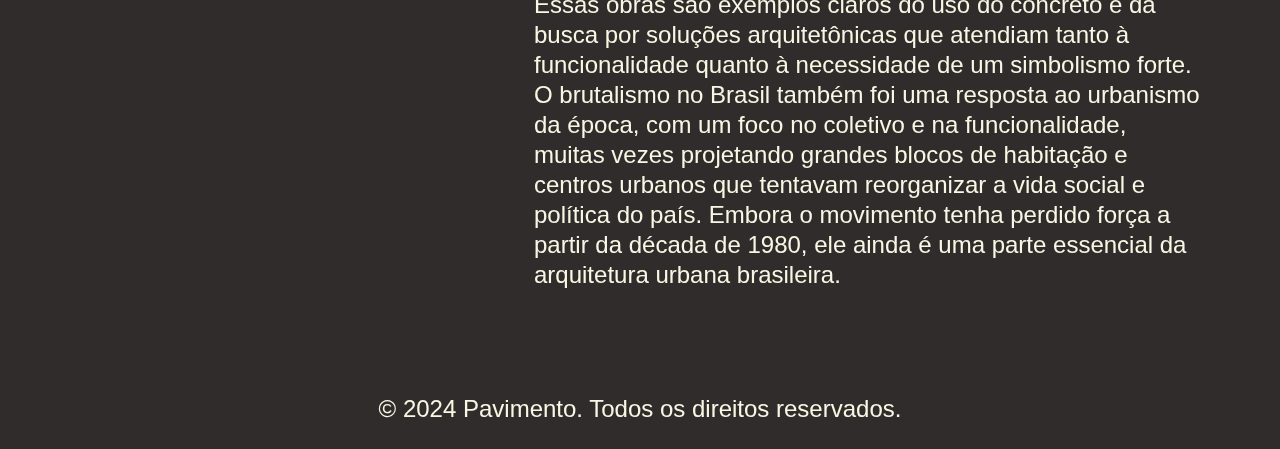
==== commit 0503cc64: "Update index.html" ====
--- a/index.html
+++ b/index.html
@@ -15,10 +15,14 @@
 </head>
 
 <body>
+    <!-- Sessão Principal-->
     <section class="main-content">
+        <!-- lado esquerdo (vídeo youtube)-->
         <div class="left-section">
             <iframe src="https://www.youtube.com/embed/bSVIuBmfrOA" frameborder="0" allow="accelerometer; autoplay; clipboard-write; encrypted-media; gyroscope; picture-in-picture" allowfullscreen></iframe>
         </div>
+        
+        <!-- lado direito (Título h1 e parágrafo-->
         <div class="right-section">
             <h1>O Brutalismo Arquitetônico</h1>
             <hr>
@@ -32,13 +36,17 @@
         </div>
     </section>
 
+    <!-- Sessão abaixo da principal-->
     <section class="additional-content">
         <hr>
-        <!-- cima -->
+        
+        <!-- Parte superior -->
         <div class="upper-row">
+            <!-- lado superior esquerdo-->
             <div class="upper-left-column">
                 <img src="imgs/Biblioteca_Nacional_de_Brasília.jpg" alt="Biblioteca Brasília">
             </div>
+            <!-- lado superior direito-->
             <div class="upper-right-column">
                 <h2>Brutalismo no Brasil</h2>
                 <hr>
@@ -51,11 +59,14 @@
             </div>
         </div>
     
-        <!-- baixo -->
+        <!-- Parte inferior -->
         <div class="lower-row">
+            <!-- Parte inferior esquerda-->
             <div class="lower-left-column">
                 <img src="imgs/Edifício_Copan.jpg" alt="Imagem secundária">
             </div>
+            
+            <!-- Pate inferior direita-->
             <div class="lower-right-column">
     
                 <img src="imgs/Igreja_Sao_Franciso_Assis.jpg" alt="Igreja São Francisco de Assis">
--- a/css/stylesheets1.css
+++ b/css/stylesheets1.css
@@ -15,22 +15,22 @@
 
 h1 {
   font-weight: bold;
-  font-size: 2rem;
+  font-size: 2.5rem;
 }
 
 h2 {
   font-weight: 700;
-  font-size: 24px;
+  font-size: 1.6rem;
 }
 
 p {
   font-weight: 500;
-  font-size: 16px;
+  font-size: 1.5rem;
 }
 
 small {
   font-weight: 400;
-  font-size: 16px;
+  font-size: 1rem;
 }
 
 
--- a/css/menu.css
+++ b/css/menu.css
@@ -230,4 +230,10 @@
 .menu .footer-menu a{
     margin-top:25px;
     font-size:1rem
+}
+
+@media screen and (max-width:768px){
+    .menu ul li a{
+        font-size:20px;
+    }
 }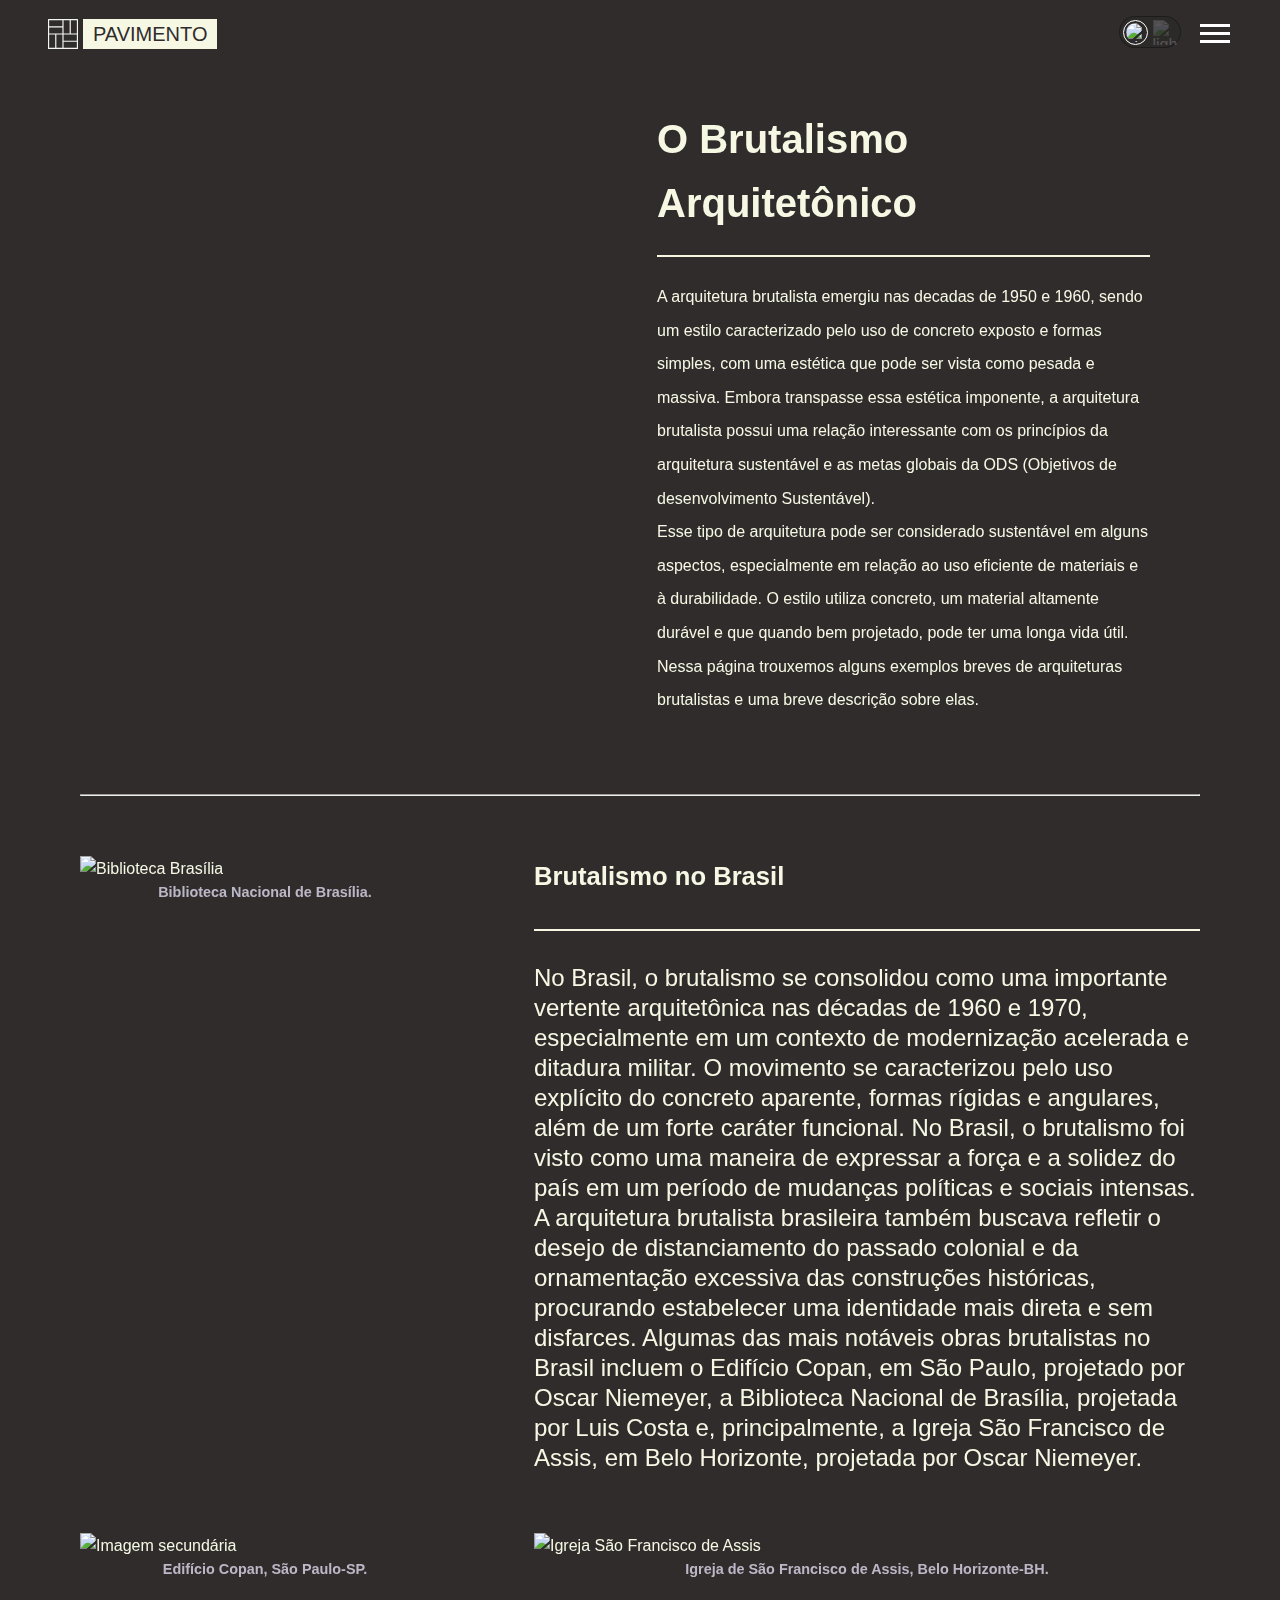
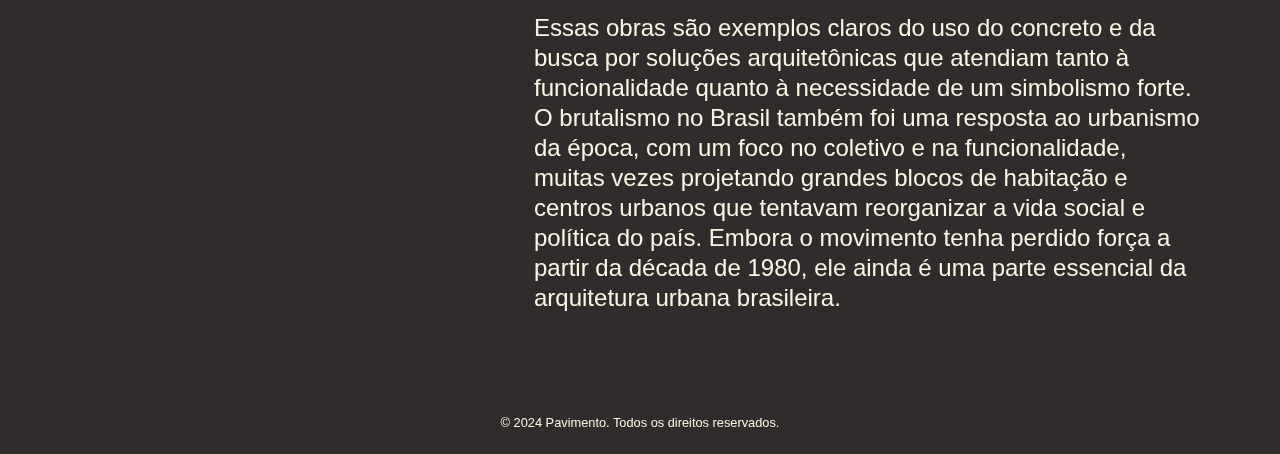
==== commit bb03073e: "Add files via upload" ====
--- a/index.html
+++ b/index.html
@@ -45,6 +45,7 @@
             <!-- lado superior esquerdo-->
             <div class="upper-left-column">
                 <img src="imgs/Biblioteca_Nacional_de_Brasília.jpg" alt="Biblioteca Brasília">
+                <h6><a href="https://www.cultura.df.gov.br/biblioteca-nacional-da-brasilia/">Biblioteca Nacional de Brasília.</a></h6>
             </div>
             <!-- lado superior direito-->
             <div class="upper-right-column">
@@ -64,12 +65,14 @@
             <!-- Parte inferior esquerda-->
             <div class="lower-left-column">
                 <img src="imgs/Edifício_Copan.jpg" alt="Imagem secundária">
+                <h6><a href="https://www.copansp.com.br/">Edifício Copan, São Paulo-SP.</a></h6>
             </div>
             
             <!-- Pate inferior direita-->
             <div class="lower-right-column">
     
                 <img src="imgs/Igreja_Sao_Franciso_Assis.jpg" alt="Igreja São Francisco de Assis">
+                <h6><a href="https://santuariosaofranciscodeassis.arquidiocesebh.org.br/">Igreja de São Francisco de Assis, Belo Horizonte-BH.</a></h6>
                 <p>
                     Essas obras são exemplos claros do uso do concreto e da busca por soluções arquitetônicas que atendiam tanto à funcionalidade quanto à necessidade de um simbolismo forte. O brutalismo no Brasil também foi uma resposta ao urbanismo da época, com um foco no coletivo e na funcionalidade, muitas vezes projetando grandes blocos de habitação e centros urbanos que tentavam reorganizar a vida social e política do país. Embora o movimento tenha perdido força a partir da década de 1980, ele ainda é uma parte essencial da arquitetura urbana brasileira.
                 </p>
--- a/css/stylesheets1.css
+++ b/css/stylesheets1.css
@@ -15,7 +15,7 @@
 
 h1 {
   font-weight: bold;
-  font-size: 2.5rem;
+  font-size: 2rem;
 }
 
 h2 {
@@ -155,6 +155,18 @@
   object-fit: cover;
 }
 
+/* Estilização Legendas embaixo das fotos */
+.upper-left-column h6, .lower-left-column h6, .lower-right-column h6{
+  font-size: 0.9em;
+  text-align: center;
+}
+
+.upper-left-column a, .lower-left-column a, .lower-right-column a{
+  color: #BCB7C6;
+  font-weight: bold; 
+
+}
+
 /* Rodapé */
 footer {
     background-color: #302c2c;
@@ -162,6 +174,10 @@
     text-align: center;
     padding: 20px;
     margin-top: 40px;
+}
+
+footer p {
+    font-size: 0.8em;
 }
 
 /* Responsividade */
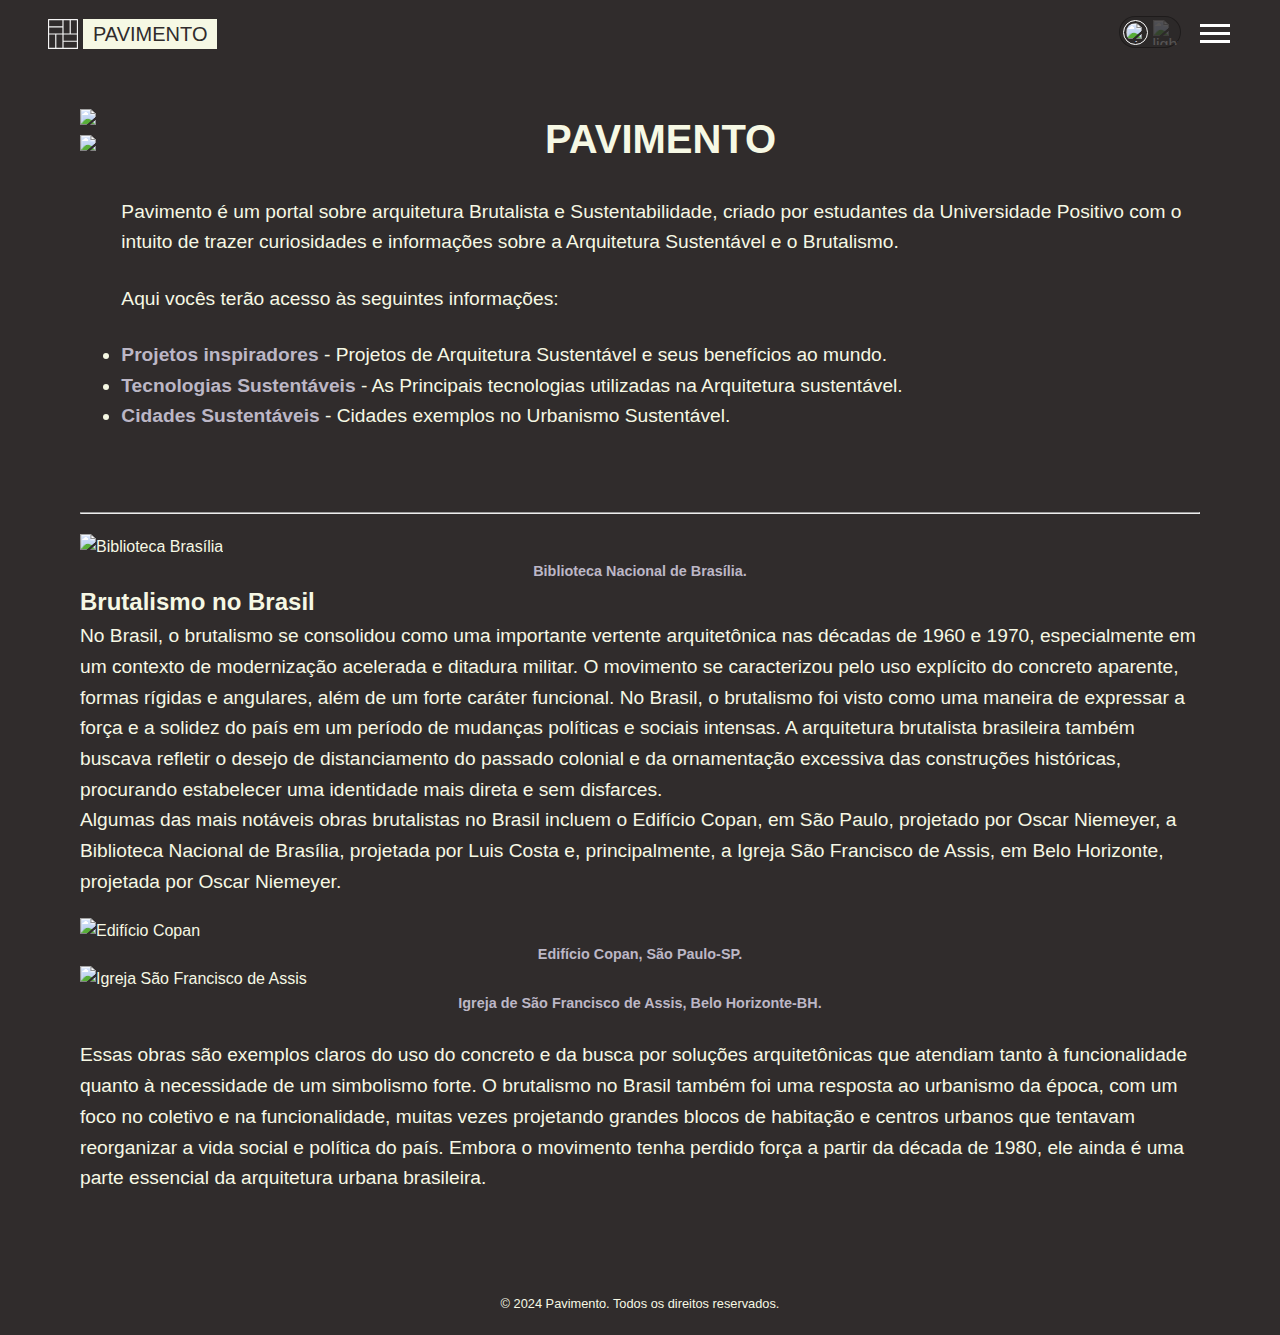
==== commit 43b527be: "Add files via upload" ====
--- a/index.html
+++ b/index.html
@@ -4,7 +4,7 @@
 <head>
     <meta charset="UTF-8">
     <meta name="viewport" content="width=device-width, initial-scale=1.0">
-    <title>PAVIMENTO</title>
+    <title>Pavimento</title>
     <link rel="stylesheet" href="css/reset.css">
     <link href="https://fonts.googleapis.com/css2?family=Judson:ital,wght@0,400;0,700;1,400&family=Lobster&family=Playfair+Display:ital,wght@0,400..900;1,400..900&display=swap" rel="stylesheet">
     <link rel="stylesheet" href="./css/stylesheets1.css">
@@ -15,65 +15,70 @@
 </head>
 
 <body>
-    <!-- Sessão Principal-->
-    <section class="main-content">
-        <!-- lado esquerdo (vídeo youtube)-->
-        <div class="left-section">
-            <iframe src="https://www.youtube.com/embed/bSVIuBmfrOA" frameborder="0" allow="accelerometer; autoplay; clipboard-write; encrypted-media; gyroscope; picture-in-picture" allowfullscreen></iframe>
+    <!-- Sessão Principal -->
+    <section class="index-principal">
+        <div class="index-esquerda">
+            <img src="imgs/Pavimento_preto.jpg" class="imagem dark" id="imagem-dark">
+            <img src="imgs/Pavimento_branco.png" class="imagem light" id="imagem-light">
         </div>
-        
-        <!-- lado direito (Título h1 e parágrafo-->
-        <div class="right-section">
-            <h1>O Brutalismo Arquitetônico</h1>
-            <hr>
-            <p><small>
-                A arquitetura brutalista emergiu nas decadas de 1950 e 1960, sendo um estilo caracterizado pelo uso de concreto exposto e formas simples, com uma estética que pode ser vista como pesada e massiva.
-                Embora transpasse essa estética imponente, a arquitetura brutalista possui uma relação interessante com os princípios da arquitetura sustentável e as metas globais da ODS (Objetivos de desenvolvimento Sustentável).
-                <br>
-                Esse tipo de arquitetura pode ser considerado sustentável em alguns aspectos, especialmente em relação ao uso eficiente de materiais e à durabilidade. O estilo utiliza concreto, um material altamente durável e que quando bem projetado, pode ter uma longa vida útil.
-                Nessa página trouxemos alguns exemplos breves de arquiteturas brutalistas e uma breve descrição sobre elas.
-            </small></p>
+        <div class="index-direita">
+            <h1 class="titulo" style="text-align: center;">PAVIMENTO</h1>
+            <br>
+            <p class="conteudoparagrafo">
+                Pavimento é um portal sobre arquitetura Brutalista e Sustentabilidade, criado por estudantes da Universidade Positivo com o intuito de
+                trazer curiosidades e informações sobre a Arquitetura Sustentável e o Brutalismo.
+            </p>
+            <br>
+            <p class="conteudoparagrafo">
+                Aqui vocês terão acesso às seguintes informações:
+            </p>
+            <br>
+            <ol class="listaconteudo">
+                <li><a class="link" href="projetos.html">Projetos inspiradores</a> - Projetos de Arquitetura Sustentável e seus benefícios ao mundo.</li>
+                <li><a class="link" href="tecnologias.html">Tecnologias Sustentáveis</a> - As Principais tecnologias utilizadas na Arquitetura sustentável.</li>
+                <li><a class="link" href="sustentabilidade.html">Cidades Sustentáveis</a> - Cidades exemplos no Urbanismo Sustentável.</li>
+            </ol>
         </div>
     </section>
 
     <!-- Sessão abaixo da principal-->
-    <section class="additional-content">
-        <hr>
-        
+    <section class="index-adicional">
+        <hr class="quebralinha">
         <!-- Parte superior -->
-        <div class="upper-row">
-            <!-- lado superior esquerdo-->
-            <div class="upper-left-column">
-                <img src="imgs/Biblioteca_Nacional_de_Brasília.jpg" alt="Biblioteca Brasília">
-                <h6><a href="https://www.cultura.df.gov.br/biblioteca-nacional-da-brasilia/">Biblioteca Nacional de Brasília.</a></h6>
+        <div class="adicional-bloco">
+            <div class="bloco-conteudo">
+                <img src="imgs/Biblioteca_Nacional_de_Brasília.jpg" alt="Biblioteca Brasília" class="imagem" id='bnb_index'>
+                <h6 class="legenda">
+                    <a href="https://www.cultura.df.gov.br/biblioteca-nacional-da-brasilia/" class="link">Biblioteca Nacional de Brasília.</a>
+                </h6>
             </div>
-            <!-- lado superior direito-->
-            <div class="upper-right-column">
-                <h2>Brutalismo no Brasil</h2>
-                <hr>
-                <p>
-                    No Brasil, o brutalismo se consolidou como uma importante vertente arquitetônica nas décadas de 1960 e 1970, especialmente em um contexto de modernização acelerada e ditadura militar. O movimento se caracterizou pelo uso explícito do concreto aparente, formas rígidas e angulares, além de um forte caráter funcional. No Brasil, o brutalismo foi visto como uma maneira de expressar a força e a solidez do país em um período de mudanças políticas e sociais intensas. A arquitetura brutalista brasileira também buscava refletir o desejo de distanciamento do passado colonial e da ornamentação excessiva das construções históricas, procurando estabelecer uma identidade mais direta e sem disfarces.
-
-Algumas das mais notáveis obras brutalistas no Brasil incluem o Edifício Copan, em São Paulo, projetado por Oscar Niemeyer, a Biblioteca Nacional de Brasília, projetada por Luis Costa e, principalmente, a Igreja São Francisco de Assis, em Belo Horizonte, projetada por Oscar Niemeyer.
+            <div class="bloco-texto">
+                <h2 class="subtitulo">Brutalismo no Brasil</h2>
+                <p class="conteudoparagrafo">
+                    No Brasil, o brutalismo se consolidou como uma importante vertente arquitetônica nas décadas de 1960 e 1970, especialmente em um contexto de modernização acelerada e ditadura militar. O movimento se caracterizou pelo uso explícito do concreto aparente, formas rígidas e angulares, além de um forte caráter funcional. 
+                    No Brasil, o brutalismo foi visto como uma maneira de expressar a força e a solidez do país em um período de mudanças políticas e sociais intensas. A arquitetura brutalista brasileira também buscava refletir o desejo de distanciamento do passado colonial e da ornamentação excessiva das construções históricas, procurando estabelecer uma identidade mais direta e sem disfarces.
                 </p>
-                
+                <p class="conteudoparagrafo">
+                    Algumas das mais notáveis obras brutalistas no Brasil incluem o Edifício Copan, em São Paulo, projetado por Oscar Niemeyer, a Biblioteca Nacional de Brasília, projetada por Luis Costa e, principalmente, a Igreja São Francisco de Assis, em Belo Horizonte, projetada por Oscar Niemeyer.
+                </p>
             </div>
         </div>
     
         <!-- Parte inferior -->
-        <div class="lower-row">
-            <!-- Parte inferior esquerda-->
-            <div class="lower-left-column">
-                <img src="imgs/Edifício_Copan.jpg" alt="Imagem secundária">
-                <h6><a href="https://www.copansp.com.br/">Edifício Copan, São Paulo-SP.</a></h6>
+        <div class="adicional-bloco">
+            <div class="bloco-conteudo">
+                <img src="imgs/Edifício_Copan.jpg" alt="Edifício Copan" class="imagem" id="copan_index">
+                <h6 class="legenda">
+                    <a href="https://www.copansp.com.br/" class="link">Edifício Copan, São Paulo-SP.</a>
+                </h6>
             </div>
-            
-            <!-- Pate inferior direita-->
-            <div class="lower-right-column">
-    
-                <img src="imgs/Igreja_Sao_Franciso_Assis.jpg" alt="Igreja São Francisco de Assis">
-                <h6><a href="https://santuariosaofranciscodeassis.arquidiocesebh.org.br/">Igreja de São Francisco de Assis, Belo Horizonte-BH.</a></h6>
-                <p>
+            <div class="bloco-conteudo">
+                <img src="imgs/Igreja_Sao_Franciso_Assis.jpg" alt="Igreja São Francisco de Assis" class="imagem" id="igreja_index">
+                <h6 class="legenda">
+                    <a href="https://santuariosaofranciscodeassis.arquidiocesebh.org.br/" class="link">Igreja de São Francisco de Assis, Belo Horizonte-BH.</a>
+                </h6>
+                <br>
+                <p class="conteudoparagrafo">
                     Essas obras são exemplos claros do uso do concreto e da busca por soluções arquitetônicas que atendiam tanto à funcionalidade quanto à necessidade de um simbolismo forte. O brutalismo no Brasil também foi uma resposta ao urbanismo da época, com um foco no coletivo e na funcionalidade, muitas vezes projetando grandes blocos de habitação e centros urbanos que tentavam reorganizar a vida social e política do país. Embora o movimento tenha perdido força a partir da década de 1980, ele ainda é uma parte essencial da arquitetura urbana brasileira.
                 </p>
             </div>
--- a/css/stylesheets1.css
+++ b/css/stylesheets1.css
@@ -13,32 +13,10 @@
     transition: background-color 0.3s, color 0.3s;
 }
 
-h1 {
-  font-weight: bold;
-  font-size: 2rem;
-}
-
-h2 {
-  font-weight: 700;
-  font-size: 1.6rem;
-}
-
-p {
-  font-weight: 500;
-  font-size: 1.5rem;
-}
-
-small {
-  font-weight: 400;
-  font-size: 1rem;
-}
-
-
-
-
+/*---------------INDEX---------------*/
 
 /* Sessão principal */
-.main-content {
+.index-principal {
     display: flex;
     justify-content: space-between;
     padding: 40px;
@@ -47,18 +25,18 @@
     margin-right: 40px;
 }
 
-.main-content .left-section iframe {
+.index-principal-esquerdo iframe {
   width: 100%;
   height: 500px;
   max-width: 1000px;
 }
 
-.main-content .left-section{
+.index-principal-esquerdo{
   flex: 1;
   padding-right: 32px;
 }
 
-.main-content .right-section {
+.index-principal-direito{
   max-width: 600px;
   flex: 1;
   padding-left: 32px;
@@ -73,7 +51,6 @@
 
 .main-content hr {
     margin: 20px 0;
-    border: 1px solid #f6f8e4;
 }
 
 .main-content p {
@@ -81,7 +58,7 @@
 }
 
 /* Sessão abaixo da principal */
-.additional-content {
+.index-adicional {
   display: flex;
   flex-direction: column;
   gap: 20px;
@@ -91,49 +68,48 @@
 }
 
 
-.upper-row,
-.lower-row {
+.index-adicional-sup,
+.index-adicional-inf {
   display: flex;
   gap: 20px;
   width: 100%;
 }
 
-.upper-row {
+.index-adicional-sup {
   padding-bottom: 20px;
   padding-top: 40px;
 }
 
-.lower-row {
+.index-adicional-inf {
   padding-top: 20px;
-
-}
-
-.upper-left-column,
-.lower-left-column {
+}
+
+.index-adicional-sup-esq,
+.index-adicional-inf-esq {
   flex: 1;
   max-width: 40%;
   padding-right: 32px;
 }
 
-.upper-right-column,
-.lower-right-column {
+.index-adicional-sup-dir,
+.index-adicional-inf-dir {
   flex: 1.8;
   padding-left: 32px;
 }
 
-.upper-left-column,
-.upper-right-column {
+.index-adicional-sup-esq,
+.index-adicional-sup-dir {
   max-height: 35%;
 }
 
-.lower-left-column,
-.lower-right-column {
+.index-adicional-inf-esq,
+.index-adicional-inf-dir {
   max-height: 85%;
 }
 
+/*
 .upper-right-column hr {
   margin: 32px 0;
-  border: 1px solid #f6f8e4;
 }
 
 .upper-right-column p,
@@ -145,17 +121,20 @@
 .lower-right-column p {
   padding-top: 32px;
 }
-
-
-.upper-left-column img,
-.lower-left-column img,
-.lower-right-column img {
+  */
+
+
+.index-adicional-sup-esq img,
+.index-adicional-inf-esq img,
+.index-adicional-inf-dir img {
   width: 100%;
   height: auto;
   object-fit: cover;
 }
 
-/* Estilização Legendas embaixo das fotos */
+
+/*
+ Estilização Legendas embaixo das fotos 
 .upper-left-column h6, .lower-left-column h6, .lower-right-column h6{
   font-size: 0.9em;
   text-align: center;
@@ -166,6 +145,13 @@
   font-weight: bold; 
 
 }
+.upper-left-column a:hover, .lower-left-column a:hover, .lower-right-column a:hover{
+  text-shadow: 2px 2px 6px rgba(255, 255, 255, 0.5); 
+  cursor: pointer;
+
+}
+  */
+
 
 /* Rodapé */
 footer {
@@ -180,22 +166,22 @@
     font-size: 0.8em;
 }
 
-/* Responsividade */
+/* Responsividade 
 
   @media screen and (max-width: 768px) {
-  .main-content {
+  .index-principal {
     flex-direction: column;
     padding: 10px;
     width: 100%;
     box-sizing: border-box;
   }
 
-  .main-content .left-section iframe {
+  .index-principal-esquerdo iframe {
     width: 100%;
     height: 300px;
   }
 
-  .main-content .right-section {
+  .index-principal-direito {
     margin: 0;
     padding: 0;
     text-align: justify;
@@ -250,7 +236,9 @@
     flex-direction: column-reverse;
     width: 100%;
   }
-}
+
+}
+  /*
 
 /* ------------------- ESTRUTURA Páginas de info -------------------------- */
 
@@ -380,11 +368,12 @@
   /* Coluna esquerda */
   .coluna-esq-cont {
     margin-left: 5%;
-    margin-right: 5%;
+    margin-right: 4%;
     flex: 1;
     display: flex;
     flex-direction: column;
     gap: 20px;
+    align-items: center;
   }
   
   .box-cont {
@@ -416,46 +405,51 @@
 
   /* ESTILIZAÇÃO Páginas de Assunto */
 
+  .titulo{
+    font-size: 2.5em;
+    font-weight: bold;
+  }
+
+  .subtitulo{
+    font-size: 1.5em;
+    font-weight: bold;
+  }
+
+  .tituloterciario{
+    font-size: 1.3em;
+    font-weight: bold;
+  }
+
+  .legenda{
+    font-size: 0.9em;
+    text-align: center;
+  }
+
+  .conteudoparagrafo{
+    font-size: 1.2em;
+  }
+
+  .link{
+    color: #BCB7C6;
+    font-weight: bold;
+  }
+  
+  .link:hover{
+    text-shadow: 2px 2px 6px rgba(255, 255, 255, 0.5); 
+    cursor: pointer;
+  }
+
+  .listaconteudo li{
+    list-style-type: disc;
+    font-size: 1.2em;
+  }
+
   .coluna-esq-cont img{
     margin-top: 50px;
     height: 450px;
     
   }
 
-  .coluna-esq-cont h6{
-    font-size: 0.9em;
-  }
-
-  .coluna-dir-cont h1{
-    font-size: 2.5em;
-    font-weight: bold;
-  }
-
-  .coluna-dir-cont h2{
-    font-size: 1.5em;
-    font-weight: bold;
-  }
-
-  .coluna-dir-cont h3{
-    font-size: 1.3em;
-    font-weight: bold;
-  }
-
-  .coluna-dir-cont p{
-    font-size: 1.2em;
-  }
-
-  .coluna-dir-cont a,
-  .coluna-esq-cont a{
-    color: #BCB7C6;
-    font-weight: bold; 
-  }
-
-  .coluna-dir-cont li{
-    font-size: 1.2em;
-    list-style-type: disc;
-
-  }
 
   /* ESTILIZAÇÃO DA TABELA NA PÁGINA DE TECNOLOGIA SUSTENTAVEL */
 
